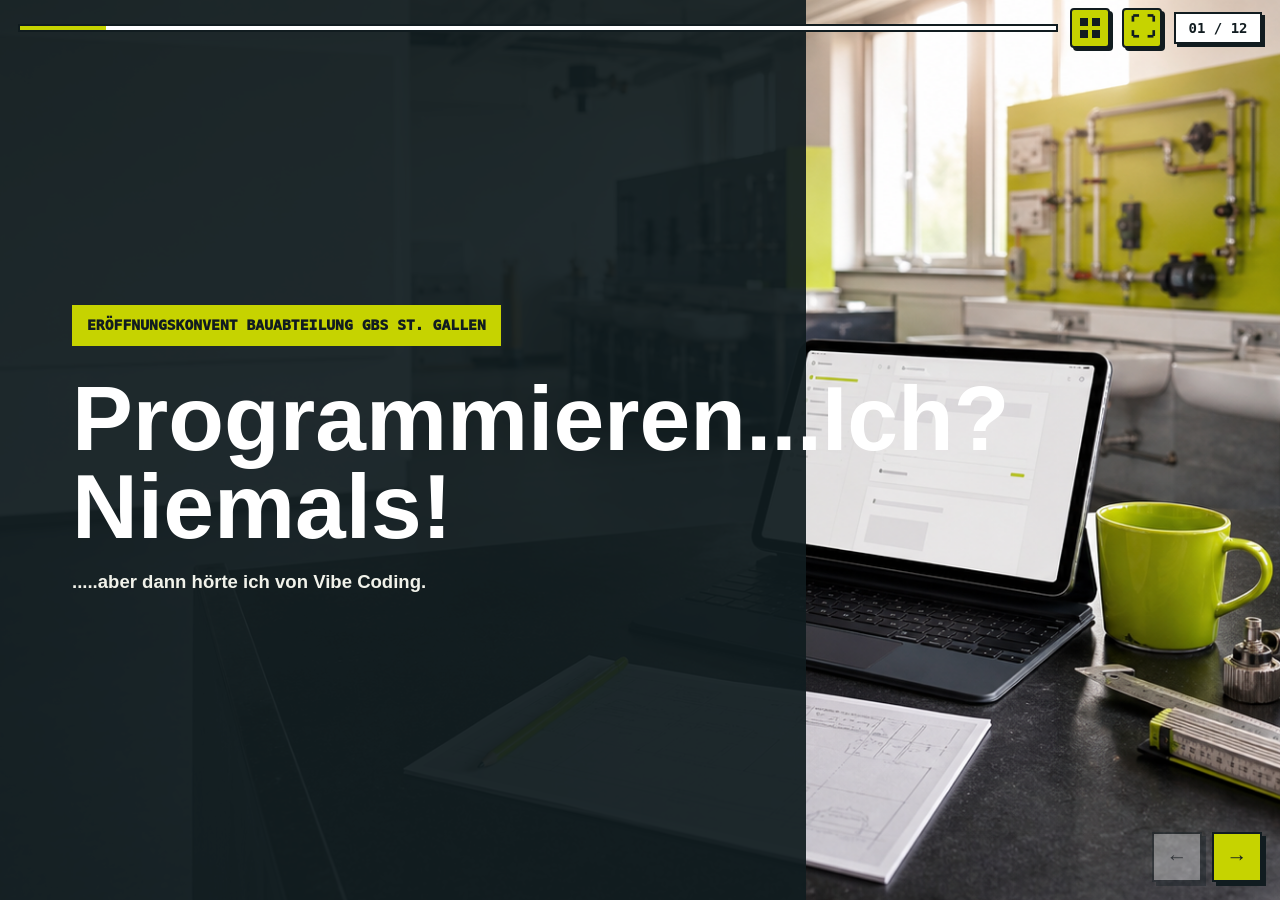
==== index.html @ 38109a40 "Add files via upload" ====
<!doctype html>
<html lang="de-CH">
<head>
  <meta charset="utf-8">
  <meta name="viewport" content="width=device-width, initial-scale=1, viewport-fit=cover">
  <meta name="theme-color" content="#C6D300">
  <meta name="description" content="Vibecoding im Unterricht: eine interaktive Kurzpräsentation für Lehrpersonen der GBS St. Gallen.">
  <title>Vibecoding im Unterricht</title>
  <link rel="manifest" href="manifest.json?v=4.2.1">
  <link rel="icon" href="icons/icon-192.svg" type="image/svg+xml">
  <link rel="apple-touch-icon" href="icons/icon-180.png">
  <link rel="stylesheet" href="style.css?v=4.2.1">
</head>
<body class="deck-page">
  <a class="skip-link" href="#deck">Zum Inhalt springen</a>
  <header class="deck-top" aria-label="Präsentationssteuerung">
    <div class="progress" aria-hidden="true"><span id="progress-bar"></span></div>
    <button class="icon-btn grid-icon" id="overview-open" type="button" aria-label="Folienübersicht öffnen" title="Folienübersicht öffnen"><span></span><span></span><span></span><span></span></button>
    <button class="icon-btn fullscreen-icon" id="fullscreen-toggle" type="button" aria-label="Vollbildmodus einschalten" title="Vollbildmodus einschalten">⛶</button>
    <div class="counter" id="counter">01 / 12</div>
  </header>

  <main id="deck" class="deck" tabindex="-1">
    <section class="slide title-slide" data-title="Unterrichtsproblem">
      <div class="title-photo" role="img" aria-label="Berufsfachschul-Werkstatt mit digitalem Unterrichtswerkzeug"></div>
      <div class="title-veil" aria-hidden="true"></div>
      <div class="title-copy">
        <p class="title-event-bar">Eröffnungskonvent Bauabteilung GBS St. Gallen</p>
        <h1>Programmieren...Ich? Niemals!</h1>
        <p class="title-whisper">.....aber dann hörte ich von Vibe Coding.</p>
      </div>
    </section>

    <section class="slide" data-title="Wunsch und Idee">
      <p class="eyebrow">Der Anfang</p>
      <h2>Ein Wunsch. Eine Idee. Aber kein passendes Tool.</h2>
      <div class="wish-flow" aria-label="Von der Idee über Prompts zur verbesserten Lösung">
        <article><span>1</span><strong>Wunsch / Idee</strong><small>Etwas soll im Unterricht einfacher werden.</small></article>
        <b class="prompt-arrow" aria-hidden="true"><span>Prompt</span><i>→</i></b>
        <article><span>2</span><strong>Erste Lösung</strong><small>Zum Beispiel zuerst lokal auf dem eigenen Computer.</small><em>localhost</em></article>
        <b class="prompt-arrow" aria-hidden="true"><span>Prompt</span><i>→</i></b>
        <article><span>3</span><strong>Verbesserung</strong><small>Ausprobieren, konkret rückmelden, weiterbauen.</small></article>
      </div>
    </section>

    <section class="slide platform-slide" data-title="So entstand die Plattform">
      <p class="eyebrow">Schritt für Schritt</p>
      <h2>So entstand eine Unterrichtsplattform für Sanitärinstallateure.</h2>
      <p class="lead">Klicke auf eine Nummer, um den Entwicklungsschritt gross zu sehen.</p>
      <div class="platform-timeline" aria-label="Entwicklung der Unterrichtsplattform">
        <button class="platform-step" data-platform="1" type="button"><span>1</span><b>Tagesprogramm</b></button>
        <button class="platform-step" data-platform="2" type="button"><span>2</span><b>Editor</b></button>
        <button class="platform-step" data-platform="3" type="button"><span>3</span><b>Hausaufgaben</b></button>
        <button class="platform-step" data-platform="4" type="button"><span>4</span><b>Fotos per QR</b></button>
        <button class="platform-step" data-platform="5" type="button"><span>5</span><b>WebApp</b></button>
        <button class="platform-step" data-platform="6" type="button"><span>6</span><b>Praxisaufträge</b></button>
        <div class="timeline-more"><span aria-hidden="true"></span><b>weitere Ideen …</b></div>
      </div>
    </section>

    <section class="slide story-slide" data-title="Bild der Woche">
      <div class="story-photo" role="img" aria-label="Von der Idee vor dem Einschlafen über ein Baustellenfoto bis zur Besprechung in der Klasse"></div>
      <div class="story-copy">
        <div class="story-title"><p class="eyebrow">Die nächste Idee</p><h2>Vor dem Einschlafen dachte ich: Warum nicht ein «Bild der Woche»?</h2></div>
        <div class="story-action"><p class="lead">Auf der Baustelle fotografieren. Kurz erklären. Im Unterricht gemeinsam besprechen.</p><a class="switch-link" href="https://chatgpt.com/codex" target="_blank" rel="noopener">Codex öffnen <span>↗</span></a></div>
      </div>
      <div class="story-labels" aria-hidden="true"><span>Idee</span><span>Praxisfoto</span><span>Besprechung</span></div>
    </section>

    <section class="slide cycle-slide" data-title="Der Vibecoding-Kreislauf">
      <p class="eyebrow">Per Sprache oder Text</p>
      <h2>Vibecoding ist ein Kreislauf.</h2>
      <div class="presentation-cycle" id="presentation-cycle" style="--deck-cycle-turn: 0deg; --deck-cycle-counter: 0deg" aria-label="Vibecoding-Kreislauf mit vier Schritten">
        <div class="presentation-cycle-track">
          <div class="cycle-ring" aria-hidden="true"></div>
        </div>
        <button class="cycle-node cycle-top is-active" data-cycle="0" type="button"><span class="cycle-node-copy"><small>1</small><b>Beschreiben</b></span></button>
        <button class="cycle-node cycle-right" data-cycle="1" type="button"><span class="cycle-node-copy"><small>2</small><b>Generieren</b></span></button>
        <button class="cycle-node cycle-bottom" data-cycle="2" type="button"><span class="cycle-node-copy"><small>3</small><b>Ausprobieren</b></span></button>
        <button class="cycle-node cycle-left" data-cycle="3" type="button"><span class="cycle-node-copy"><small>4</small><b>Verbessern</b></span></button>
        <div class="cycle-core"><span class="cycle-direction" aria-hidden="true">↻</span><strong>Vibecoding</strong><p id="cycle-text">Erkläre das Problem und den kleinsten nützlichen Ablauf.</p></div>
      </div>
    </section>

    <section class="slide" data-title="Was entsteht">
      <p class="eyebrow">Das Ergebnis</p>
      <h2>Vier Dateien – und plötzlich wird daraus ein Tool.</h2>
      <div class="folder-layout">
        <div class="folder-shell" aria-label="Beispiel eines Projektordners">
          <div class="folder-tab">mein-tool/</div>
          <button class="file-row" data-file="index" type="button"><code>index.html</code><span>Inhalt</span></button>
          <button class="file-row" data-file="css" type="button"><code>style.css</code><span>Aussehen</span></button>
          <button class="file-row" data-file="js" type="button"><code>app.js</code><span>Funktionen</span></button>
          <button class="file-row" data-file="images" type="button"><code>images/</code><span>Bilder</span></button>
        </div>
        <div class="file-live-preview" id="file-live-preview" data-file-mode="index">
          <div class="mini-browser" aria-hidden="true"><span></span><span></span><span></span><div class="mini-page"><i></i><b>Mein Unterrichtstool</b><p></p><button tabindex="-1">Start</button></div></div>
          <div class="file-preview-copy"><span id="file-preview-name">index.html</span><b id="file-preview-title">Hier stehen Inhalt und Aufbau.</b><p id="file-preview-text">Überschriften, Texte, Buttons und Felder bilden den sichtbaren Rohbau.</p></div>
        </div>
      </div>
      <p class="click-hint">Klicke auf einen Dateinamen: Die Vorschau wechselt und die Erklärung öffnet sich.</p>
    </section>

    <section class="slide" data-title="Webseite veröffentlichen">
      <p class="eyebrow">Vom Ordner ins Internet</p>
      <h2>Drei einfache Wege zur eigenen Webseite.</h2>
      <div class="publish-routes">
        <article>
          <p class="route-number">01</p><h3>GitHub Pages</h3><p>Ideal für eine statische Testseite ohne PHP oder Datenbank.</p>
          <ol><li>Dateien in ein Repository laden</li><li>Pages unter «Settings» aktivieren</li><li>Öffentlichen Link testen</li></ol>
          <a href="https://docs.github.com/en/pages/getting-started-with-github-pages/configuring-a-publishing-source-for-your-github-pages-site" target="_blank" rel="noopener">Offizielle Anleitung ↗</a>
        </article>
        <article>
          <p class="route-number">02</p><h3>Eigene Domain</h3><p>Für bestehende Webseiten, PHP, Uploads oder geschützte Bereiche.</p>
          <ol><li>Dateimanager oder FTP öffnen</li><li>Dateien in den Webordner laden</li><li>Seite und Rechte kontrollieren</li></ol>
          <a href="https://www.domains.ch/" target="_blank" rel="noopener">Beispiel domains.ch ↗</a>
        </article>
        <article>
          <p class="route-number">03</p><h3>Netlify Drop</h3><p>Für eine statische Testseite, die ohne Git-Befehle schnell online sein soll.</p>
          <ol><li>Projektordner bereithalten</li><li>Ordner per Drag-and-drop ablegen</li><li>Erhaltenen Link öffnen und testen</li></ol>
          <a href="https://docs.netlify.com/deploy/create-deploys/#drag-and-drop" target="_blank" rel="noopener">Offizielle Anleitung ↗</a>
        </article>
      </div>
    </section>

    <section class="slide" data-title="Ideen für den Unterricht">
      <p class="eyebrow">Kleine Werkzeuge</p>
      <h2>Was könnte deinen Unterricht morgen einfacher machen?</h2>
      <div class="idea-circles">
        <span>Gruppen-<br>generator</span><span>Feedback-<br>formular</span><span>Quiz</span><span>Checkliste</span><span>H5P-<br>Lernpfad</span><span>Praxisfoto-<br>Challenge</span>
      </div>
    </section>

    <section class="slide" data-title="Stärken und Verantwortung">
      <p class="eyebrow">Was ich dabei gelernt habe</p>
      <h2>Aus Ideen werden Werkzeuge, die genau zu meinem Unterricht passen.</h2>
      <div class="balance-grid">
        <article class="positive"><h3>Was plötzlich möglich wird</h3><ul><li>Idee noch am selben Tag testen</li><li>Werkzeug genau an den Unterricht anpassen</li><li>Mit jeder Runde gezielt verbessern</li></ul></article>
        <article class="careful"><h3>Wo ich bewusst langsam mache</h3><ul><li>Keine vertraulichen Daten in öffentliche Tests</li><li>Links, Rollen und Uploads selbst prüfen</li><li>Funktionierenden Stand als Rückweg sichern</li></ul></article>
      </div>
      <blockquote>Ich muss nicht alles programmieren können. Ich muss mein Ziel erklären, prüfen und Verantwortung übernehmen.</blockquote>
    </section>

    <section class="slide check-slide" data-title="Zurück zu Codex">
      <p class="eyebrow">Der Live-Check</p>
      <h2>Was hat Codex aus der Idee gemacht?</h2>
      <p class="lead">Wir öffnen den Demo-Ordner, prüfen die Dateien und laden genau diesen Stand auf die Domain.</p>
      <div class="deploy-keywords" aria-label="Ablauf für den Live-Test"><span>Dateien prüfen</span><span>Domain öffnen</span><span>Dateien hochladen</span><span>Live testen</span><span>Rückweg behalten</span></div>
      <div class="control-note"><b>Der Coding-Agent könnte auch veröffentlichen</b><p>Mit den passenden Zugriffsrechten wären Uploads per Git, SFTP, FTP oder Hosting-Schnittstelle automatisierbar. Für diese Demo lade ich bewusst selbst hoch und sehe dabei jede Datei.</p><button id="demo-folder-open" class="folder-open-button" type="button">Demo-Ordner öffnen</button><p class="folder-open-status" id="demo-folder-status" aria-live="polite">C:\Users\Tobias.Arnold\OneDrive - Kt. SG BLD\Desktop\VibeCoding GBS Bauabteilung</p></div>
    </section>

    <section class="slide possibility-slide possibility-quote-slide" data-title="Der grösste Vorteil">
      <blockquote>«Mit Vibe Coding baue ich Dinge, die ich mir früher nie zugetraut hätte.»</blockquote>
    </section>

    <section class="slide knowledge-slide" data-title="In Ruhe vertiefen">
      <div>
        <p class="eyebrow">Zum Mitnehmen</p>
        <h2>Vibe Coding Infos</h2>
        <p class="lead">Scannen, in Ruhe durchklicken und die erste eigene Idee ausprobieren.</p>
        <p class="thank-you">Vielen Dank. Ich hoffe, ich konnte euch neugierig machen.</p>
        <div class="knowledge-actions"><a class="mega-link" href="wissen.html">Infoseite öffnen <span>→</span></a></div>
      </div>
      <a class="qr-wrap" href="wissen.html" aria-label="Vibecoding-Infoseite öffnen"><div class="qr-code"><img src="images/vibecoding-info-qr.svg?v=4.2.1" alt="QR-Code zur Vibecoding-Infoseite"></div><p id="qr-url" class="qr-url">https://ta-89.github.io/Vibecoding/wissen.html</p></a>
    </section>
  </main>

  <nav class="deck-actions" aria-label="Foliennavigation"><button class="nav-btn" id="prev-btn" type="button" aria-label="Vorherige Folie" title="Vorherige Folie">←</button><button class="nav-btn primary" id="next-btn" type="button" aria-label="Nächste Folie" title="Nächste Folie">→</button></nav>

  <dialog id="overview" class="overview"><form method="dialog"><div class="overview-head"><h2>Folienübersicht</h2><button class="close-btn" value="close">Schliessen</button></div><div class="overview-grid" id="overview-grid"></div></form></dialog>

  <dialog id="platform-dialog" class="platform-dialog">
    <button class="dialog-close" id="platform-dialog-close" type="button" aria-label="Screenshot schliessen">×</button><p class="eyebrow">Entwicklungsschritt</p><h2 id="platform-dialog-title"></h2><p class="dialog-lead" id="platform-dialog-summary"></p><div class="platform-gallery" id="platform-dialog-gallery"></div>
  </dialog>

  <dialog id="file-dialog" class="file-dialog">
    <button class="dialog-close" id="file-dialog-close" type="button" aria-label="Dateierklärung schliessen">×</button><p class="eyebrow">Diese Datei</p><h2 id="file-dialog-title"></h2><p class="file-dialog-lead" id="file-dialog-summary"></p><div class="file-dialog-body"><div><h3>Darin steckt</h3><ul id="file-dialog-list"></ul></div><div><h3>Einfach gesagt</h3><p id="file-dialog-example"></p></div></div>
  </dialog>

  <script src="app.js?v=4.2.1"></script>
</body>
</html>
---- style.css ----
:root {
  --paper: #f7f8f4;
  --ink: #111c20;
  --muted: #5f6b70;
  --lime: #c6d300;
  --lime-soft: #f2f5c8;
  --blue: #167ea4;
  --blue-soft: #dbeef4;
  --coral: #df6248;
  --coral-soft: #f7ddd6;
  --panel: #ffffff;
  --line: #cfd6d3;
  --border: 3px solid var(--ink);
  --shadow: 6px 6px 0 var(--ink);
  --radius: 6px;
  --display: "Arial Black", "Helvetica Neue", Arial, sans-serif;
  --body: "Segoe UI", Arial, sans-serif;
  --mono: "Cascadia Mono", Consolas, monospace;
}

* { box-sizing: border-box; }
html { min-height: 100%; scroll-behavior: smooth; }
body {
  min-height: 100%;
  margin: 0;
  background: var(--paper);
  color: var(--ink);
  font-family: var(--body);
  letter-spacing: 0;
}
body.deck-page { overflow: hidden; }
button, textarea { font: inherit; }
button, a { -webkit-tap-highlight-color: transparent; }
a { color: inherit; text-decoration-thickness: 2px; text-underline-offset: 4px; }
:focus-visible { outline: 4px solid var(--blue); outline-offset: 4px; }

.skip-link {
  position: fixed;
  z-index: 100;
  top: 12px;
  left: 12px;
  transform: translateY(-180%);
  padding: 10px 14px;
  border: var(--border);
  background: var(--lime);
  font-weight: 800;
}
.skip-link:focus { transform: translateY(0); }

/* Präsentationssteuerung */
.deck-top {
  position: fixed;
  z-index: 40;
  top: 0;
  right: 0;
  left: 0;
  display: grid;
  grid-template-columns: 1fr auto auto auto;
  align-items: center;
  gap: 12px;
  height: 50px;
  padding: 8px 18px;
  pointer-events: none;
}
.progress { height: 8px; overflow: hidden; border: 2px solid var(--ink); background: var(--panel); }
.progress span { display: block; width: 0; height: 100%; background: var(--lime); transition: width 180ms ease; }
.counter {
  min-width: 88px;
  padding: 6px 10px;
  border: 2px solid var(--ink);
  background: var(--panel);
  box-shadow: 3px 3px 0 var(--ink);
  font-family: var(--mono);
  font-size: .875rem;
  font-weight: 800;
  text-align: center;
}
.icon-btn {
  pointer-events: auto;
  width: 40px;
  height: 40px;
  border: 2px solid var(--ink);
  border-radius: 4px;
  background: var(--lime);
  box-shadow: 3px 3px 0 var(--ink);
  color: var(--ink);
  cursor: pointer;
}
.grid-icon { display: grid; grid-template-columns: repeat(2, 8px); place-content: center; gap: 4px; }
.grid-icon span { width: 8px; height: 8px; background: var(--ink); }
.fullscreen-icon { display: grid; place-items: center; font-family: Arial, sans-serif; font-size: 1.6rem; font-weight: 900; line-height: 1; }

.deck { position: relative; width: 100vw; height: 100vh; }
.slide {
  position: absolute;
  inset: 0;
  display: none;
  overflow: hidden;
  padding: 68px 72px 78px;
  background: var(--paper);
}
.slide.is-active { display: block; animation: slide-in 180ms ease-out; }
@keyframes slide-in { from { opacity: 0; transform: translateX(12px); } to { opacity: 1; transform: translateX(0); } }

h1, h2, h3 { min-width: 0; margin: 0; font-family: var(--display); font-weight: 900; letter-spacing: 0; }
h1 { max-width: 980px; font-size: 5.7rem; line-height: .97; }
h2 { max-width: 1160px; font-size: 3.4rem; line-height: 1.03; }
h3 { font-size: 1.5rem; line-height: 1.14; }
p, li { font-size: 1.15rem; line-height: 1.42; }
.lead { max-width: 940px; font-size: 1.45rem; line-height: 1.36; font-weight: 700; }
.eyebrow {
  display: inline-block;
  margin: 0 0 16px;
  padding: 7px 10px;
  border: 2px solid var(--ink);
  border-radius: 3px;
  background: var(--lime);
  box-shadow: 3px 3px 0 var(--ink);
  font-family: var(--mono);
  font-size: .88rem;
  font-weight: 900;
  text-transform: uppercase;
}
.click-hint { margin: 16px 0 0; color: var(--muted); font-size: .95rem; font-weight: 700; }

/* Titelfolie */
.title-slide { padding: 0; }
.title-photo { position: absolute; inset: 0; background: var(--ink) url("images/hero-workshop.png") center / cover no-repeat; }
.title-veil { position: absolute; inset: 0 auto 0 0; width: 63%; background: rgba(17, 28, 32, .93); }
.title-copy { position: relative; z-index: 2; display: grid; align-content: center; width: 60%; height: 100%; padding: 78px 40px 78px 72px; color: #fff; }
.title-copy .lead { margin-bottom: 0; color: #f1f2ea; }
.vibecoding-mark { margin: 0 0 16px; color: var(--lime); font-family: var(--mono); font-size: 1.35rem; font-weight: 900; text-transform: uppercase; }
.title-event-bar { width: fit-content; max-width: 100%; margin: 0 0 28px; padding: 10px 15px; background: var(--lime); color: var(--ink); font-family: var(--mono); font-size: .92rem; font-weight: 950; text-transform: uppercase; }
.title-whisper { margin: 18px 0 0; color: #f1f2ea; font-size: clamp(1rem, 1.45vw, 1.35rem); font-weight: 650; }

/* Wunsch */
.wish-flow { display: grid; grid-template-columns: minmax(0, 1fr) 48px minmax(0, 1fr) 48px minmax(0, 1fr); align-items: center; gap: 16px; margin-top: 58px; }
.wish-flow article { min-height: 230px; padding: 28px; border-top: 11px solid var(--lime); background: var(--panel); }
.wish-flow article:nth-of-type(2) { border-top-color: var(--blue); }
.wish-flow article:nth-of-type(3) { border-top-color: var(--coral); }
.wish-flow span { display: block; color: var(--muted); font-family: var(--mono); font-size: 1.1rem; font-weight: 900; }
.wish-flow strong { display: block; margin-top: 28px; font-family: var(--display); font-size: 2rem; }
.wish-flow small { display: block; margin-top: 12px; color: var(--muted); font-size: 1.05rem; line-height: 1.4; }
.wish-flow article em { display: inline-block; margin-top: 18px; padding: 4px 8px; border: 2px solid var(--ink); background: #fff; font-family: var(--mono); font-style: normal; font-weight: 900; }
.wish-flow > b { display: grid; justify-items: center; gap: 5px; font-size: 2.2rem; text-align: center; }
.wish-flow > b span { color: var(--blue); font-family: var(--mono); font-size: .72rem; text-transform: uppercase; }
.wish-flow > b i { font-style: normal; }

/* Entwicklung der Plattform */
.platform-slide .lead { margin-bottom: 0; }
.platform-timeline { position: relative; display: grid; grid-template-columns: repeat(6, minmax(110px, 1fr)) minmax(120px, .8fr); align-items: start; gap: 0; margin-top: 70px; }
.platform-timeline::before { position: absolute; top: 38px; right: 8%; left: 4%; height: 4px; background: var(--ink); content: ""; }
.platform-step { position: relative; z-index: 1; min-width: 0; border: 0; background: transparent; color: var(--ink); cursor: pointer; text-align: center; }
.platform-step span { display: grid; place-items: center; width: 78px; height: 78px; margin: 0 auto 18px; border: 4px solid var(--ink); border-radius: 50%; background: var(--panel); box-shadow: 5px 5px 0 var(--ink); font-family: var(--mono); font-size: 1.55rem; font-weight: 900; transition: transform 140ms ease, background 140ms ease; }
.platform-step:hover span, .platform-step:focus-visible span { transform: translateY(-5px); background: var(--lime); }
.platform-step b { display: block; font-size: 1.02rem; line-height: 1.2; }
.timeline-more { position: relative; z-index: 1; text-align: center; }
.timeline-more span { display: block; width: 100%; height: 4px; margin-top: 37px; border-top: 4px dotted var(--ink); }
.timeline-more b { display: block; margin-top: 35px; color: var(--muted); font-size: 1rem; }
.platform-preview { position: absolute; z-index: 8; inset: 150px 42px 38px; display: grid; grid-template-rows: auto minmax(0, 1fr); gap: 12px; padding: 18px; border: 4px solid var(--ink); background: rgba(247, 248, 244, .97); box-shadow: 9px 9px 0 var(--lime); pointer-events: none; }
.platform-preview[hidden] { display: none; }
.platform-preview-copy { display: grid; grid-template-columns: 56px minmax(0, 1fr); align-items: center; gap: 14px; }
.platform-preview-copy > span { display: grid; place-items: center; width: 50px; height: 50px; border-radius: 50%; background: var(--ink); color: var(--lime); font-family: var(--mono); font-weight: 900; }
.platform-preview-copy b { display: block; font-family: var(--display); font-size: 1.25rem; }
.platform-preview-copy p { margin: 3px 0 0; color: var(--muted); font-size: .92rem; }
.platform-preview-gallery { display: grid; grid-template-columns: minmax(0, 1fr); align-items: center; justify-items: center; gap: 18px; min-height: 0; }
.platform-preview-gallery.has-two { grid-template-columns: 1fr 1fr; }
.device-frame { display: grid; justify-items: center; min-width: 0; max-width: 100%; height: 100%; margin: 0; }
.device-frame > div { position: relative; display: grid; place-items: center; min-width: 0; max-width: 100%; min-height: 0; overflow: hidden; background: #10181c; }
.device-frame.desktop > div { width: min(100%, 940px); height: calc(100% - 34px); padding: 20px 10px 12px; border: 5px solid #10181c; border-radius: 10px 10px 4px 4px; }
.device-frame.desktop > div::before { position: absolute; top: 7px; left: 50%; width: 7px; height: 7px; border-radius: 50%; background: #9ba5a2; content: ""; transform: translateX(-50%); }
.device-frame.desktop > div::after { position: absolute; right: 25%; bottom: -13px; left: 25%; height: 13px; background: #10181c; content: ""; }
.device-frame.mobile > div { width: min(100%, 245px); height: calc(100% - 34px); padding: 18px 6px; border: 5px solid #10181c; border-radius: 26px; }
.device-frame.mobile > div::before { position: absolute; z-index: 2; top: 6px; left: 50%; width: 46px; height: 5px; border-radius: 8px; background: #75817e; content: ""; transform: translateX(-50%); }
.device-frame img { display: block; width: 100%; height: 100%; background: #fff; object-fit: contain; }
.device-frame figcaption { align-self: end; padding-top: 7px; color: var(--muted); font-size: .74rem; font-weight: 800; text-align: center; }

/* Bild der Woche */
.story-slide { padding: 0; background: var(--ink); color: #fff; }
.story-photo { position: absolute; inset: 0; background: url("images/bild-der-woche-story-tobias.png") center / cover no-repeat; }
.story-copy { position: absolute; z-index: 2; top: 58px; right: 0; left: 0; display: grid; grid-template-columns: minmax(0, 1.2fr) minmax(300px, .8fr); align-items: center; gap: 36px; width: auto; min-height: 0; padding: 20px 72px 22px; background: rgba(17, 28, 32, .89); }
.story-title, .story-action { min-width: 0; }
.story-copy .eyebrow { margin-bottom: 9px; }
.story-copy h2 { font-size: 2.7rem; }
.story-copy .lead { margin: 0; color: #eef0ea; font-size: 1.18rem; }
.switch-link { display: inline-flex; align-items: center; gap: 26px; min-height: 52px; margin-top: 18px; padding: 14px 18px; border: 3px solid #fff; background: var(--lime); color: var(--ink); font-weight: 900; text-decoration: none; }
.story-labels { position: absolute; z-index: 3; right: 0; bottom: 84px; left: 0; display: grid; grid-template-columns: repeat(3, 1fr); gap: 8px; padding: 0 24px; }
.story-labels span { padding: 8px 10px; background: rgba(17, 28, 32, .9); color: #fff; font-size: .95rem; font-weight: 900; text-align: center; }

/* Kreislauf */
.cycle-slide h2 { position: relative; z-index: 2; }
.presentation-cycle { position: relative; width: 580px; height: 580px; margin: 12px auto 0; }
.presentation-cycle-track { position: absolute; inset: 0; transform: rotate(var(--deck-cycle-turn)); transition: transform 650ms cubic-bezier(.2, .85, .25, 1); }
.presentation-cycle .cycle-ring { position: absolute; inset: 82px; border: 5px dashed var(--ink); border-radius: 50%; }
.cycle-node { position: absolute; z-index: 3; display: grid; place-content: center; width: 138px; height: 138px; border: 4px solid var(--ink); border-radius: 50%; background: var(--panel); box-shadow: 5px 5px 0 var(--ink); color: var(--ink); cursor: pointer; text-align: center; transition: transform 140ms ease, background 140ms ease; }
.cycle-node:hover, .cycle-node:focus-visible { transform: scale(1.05); }
.cycle-node.is-active { background: var(--lime); }
.cycle-node.is-active::after { position: absolute; top: -10px; left: 50%; width: 16px; height: 16px; border: 3px solid var(--ink); border-radius: 50%; background: var(--coral); content: ""; transform-origin: 0 79px; animation: cycle-marker 650ms ease both; }
@keyframes cycle-marker { from { transform: rotate(-120deg); } to { transform: rotate(0); } }
.cycle-node-copy { display: grid; place-items: center; }
.cycle-node small { font-family: var(--mono); font-size: .78rem; font-weight: 900; }
.cycle-node b { display: block; margin-top: 4px; font-size: 1rem; }
.cycle-top { top: 6px; left: 221px; }
.cycle-right { top: 221px; right: 6px; }
.cycle-bottom { bottom: 6px; left: 221px; }
.cycle-left { top: 221px; left: 6px; }
.cycle-core { position: absolute; z-index: 2; top: 174px; left: 174px; display: grid; place-content: center; width: 232px; height: 232px; padding: 28px; border-radius: 50%; background: var(--ink); color: #fff; text-align: center; }
.cycle-core strong { color: var(--lime); font-family: var(--display); font-size: 1.45rem; }
.cycle-core p { margin: 12px 0 0; font-size: 1rem; }
.cycle-direction { display: block; margin-bottom: 7px; color: var(--lime); font-size: 1.65rem; font-weight: 900; }

/* Projektordner */
.folder-layout { display: grid; grid-template-columns: minmax(300px, .8fr) minmax(460px, 1.2fr); gap: 70px; align-items: center; max-width: 1120px; margin-top: 44px; }
.folder-shell { position: relative; padding: 52px 24px 20px; border: var(--border); background: var(--lime-soft); box-shadow: var(--shadow); }
.folder-tab { position: absolute; top: -22px; left: -3px; padding: 11px 24px; border: var(--border); background: var(--lime); font-family: var(--mono); font-weight: 900; }
.file-row { display: grid; grid-template-columns: 1fr auto; align-items: center; width: 100%; min-height: 56px; padding: 10px 12px; border: 0; border-bottom: 2px solid var(--line); background: transparent; color: var(--ink); cursor: pointer; text-align: left; }
.file-row:last-child { border-bottom: 0; }
.file-row:hover { background: var(--panel); }
.file-row code { font-family: var(--mono); font-size: 1.05rem; font-weight: 900; }
.file-row span { color: var(--muted); font-weight: 700; }
.file-live-preview { display: grid; grid-template-columns: minmax(280px, .9fr) minmax(260px, 1.1fr); align-items: center; gap: 24px; padding: 22px; border: 3px solid var(--ink); border-left: 12px solid var(--lime); background: #fff; }
.mini-browser { display: grid; grid-template-columns: repeat(3, 8px); gap: 5px; align-content: start; min-height: 245px; padding: 10px; border: 4px solid var(--ink); border-radius: 8px 8px 2px 2px; background: #dce2df; }
.mini-browser > span { width: 8px; height: 8px; border-radius: 50%; background: var(--muted); }
.mini-page { grid-column: 1 / -1; display: grid; align-content: center; justify-items: start; gap: 12px; min-height: 205px; margin-top: 3px; padding: 22px; overflow: hidden; background: #fff; }
.mini-page i { width: 52px; height: 8px; background: var(--lime); }
.mini-page b { font-size: 1.15rem; }
.mini-page p { width: 86%; height: 34px; margin: 0; border-top: 5px solid #dce2df; border-bottom: 5px solid #dce2df; }
.mini-page button { min-height: 34px; padding: 5px 12px; border: 2px solid var(--ink); background: var(--lime); font-weight: 900; }
.file-live-preview[data-file-mode="css"] .mini-page { background: #edf5f7; box-shadow: inset 12px 0 0 var(--blue); }
.file-live-preview[data-file-mode="css"] .mini-page b { color: var(--blue); }
.file-live-preview[data-file-mode="js"] .mini-page button { animation: mini-button 750ms ease infinite alternate; }
.file-live-preview[data-file-mode="images"] .mini-page p { width: 100%; height: 92px; border: 0; background: #e8ece9 url("images/hero-workshop.png") center / contain no-repeat; }
@keyframes mini-button { to { transform: translateX(20px); background: var(--coral); } }
.file-preview-copy span { display: inline-block; padding: 5px 8px; background: var(--ink); color: var(--lime); font-family: var(--mono); font-weight: 900; }
.file-preview-copy b { display: block; margin-top: 17px; font-family: var(--display); font-size: 1.35rem; line-height: 1.2; }
.file-preview-copy p { margin: 11px 0 0; color: var(--muted); line-height: 1.45; }

/* Veröffentlichung */
.publish-routes { display: grid; grid-template-columns: repeat(3, 1fr); gap: 30px; max-width: 1180px; margin-top: 38px; }
.publish-routes article { padding-top: 22px; border-top: 10px solid var(--lime); }
.publish-routes article:nth-child(2) { border-top-color: var(--blue); }
.publish-routes article:nth-child(3) { border-top-color: var(--coral); }
.route-number { margin: 0 0 12px; color: var(--muted); font-family: var(--mono); font-weight: 900; }
.publish-routes h3 { font-size: 2rem; }
.publish-routes ol { padding-left: 24px; }
.publish-routes li { margin: 8px 0; }
.publish-routes a { display: inline-flex; align-items: center; min-height: 44px; margin-top: 6px; font-weight: 900; }

/* Unterrichtsideen */
.idea-circles { display: grid; grid-template-columns: repeat(6, 150px); justify-content: center; gap: 22px; margin-top: 82px; }
.idea-circles span { display: grid; place-items: center; width: 150px; height: 150px; padding: 18px; border: 4px solid var(--ink); border-radius: 50%; background: var(--panel); box-shadow: 6px 6px 0 var(--ink); font-family: var(--display); font-size: 1.05rem; line-height: 1.18; text-align: center; }
.idea-circles span:nth-child(2), .idea-circles span:nth-child(5) { background: var(--lime); }
.idea-circles span:nth-child(3), .idea-circles span:nth-child(6) { background: var(--blue-soft); }

/* Werkzeuge und Prompt */
.quick-tools { display: grid; grid-template-columns: repeat(3, 1fr); gap: 18px; max-width: 1040px; margin-top: 44px; }
.quick-tools a { min-height: 104px; padding: 18px 20px; border-left: 9px solid var(--lime); background: var(--panel); text-decoration: none; }
.quick-tools a:hover { outline: 3px solid var(--ink); }
.quick-tools b { display: block; font-family: var(--display); font-size: 1.35rem; }
.quick-tools span { display: block; margin-top: 7px; color: var(--muted); }
.prompt-strip { position: relative; max-width: 1040px; margin-top: 30px; border: var(--border); background: var(--ink); color: #fff; }
.prompt-strip pre { min-height: 140px; margin: 0; padding: 24px 210px 24px 24px; white-space: pre-wrap; font-family: var(--mono); font-size: 1rem; line-height: 1.55; }
.copy-btn { position: absolute; top: 22px; right: 22px; min-height: 46px; padding: 10px 14px; border: 2px solid #fff; background: var(--lime); color: var(--ink); font-weight: 900; cursor: pointer; }

/* Einordnung */
.balance-grid { display: grid; grid-template-columns: 1fr 1fr; gap: 28px; max-width: 1100px; margin-top: 42px; }
.balance-grid article { min-height: 168px; padding: 26px; border: var(--border); }
.balance-grid .positive { background: var(--lime-soft); }
.balance-grid .careful { background: var(--coral-soft); }
.balance-grid p { margin-bottom: 0; }
.balance-grid ul { margin: 14px 0 0; padding-left: 22px; }
.balance-grid li { margin: 10px 0; }
blockquote { max-width: 1080px; margin: 34px 0 0; padding: 20px 24px; border-left: 10px solid var(--lime); background: var(--panel); font-size: 1.35rem; font-weight: 800; line-height: 1.42; }

/* Rückkehr zu Codex */
.check-slide { background: var(--ink); color: #fff; }
.check-slide .lead { color: #e6e9e6; }
.deploy-keywords { display: flex; flex-wrap: wrap; gap: 10px; margin-top: 28px; }
.deploy-keywords span { padding: 9px 12px; border: 2px solid #fff; background: transparent; color: #fff; font-family: var(--mono); font-size: .9rem; font-weight: 900; }
.control-note { max-width: 860px; margin-top: 46px; padding: 28px; border-left: 12px solid var(--lime); background: #1b2a2f; }
.control-note b { color: var(--lime); font-family: var(--display); font-size: 1.45rem; }
.control-note p { margin-bottom: 0; }
.folder-open-button { min-height: 46px; margin-top: 18px; padding: 10px 14px; border: 2px solid #fff; background: var(--lime); color: var(--ink); cursor: pointer; font-weight: 900; }
.folder-open-status { color: #cbd4d0; font-family: var(--mono); font-size: .77rem; overflow-wrap: anywhere; }

/* Grösster Vorteil */
.possibility-slide { background: var(--ink); color: #fff; }
.possibility-slide h2 { max-width: 1120px; }
.possibility-lead { max-width: 900px; margin: 20px 0 0; color: #e6e9e6; font-size: 1.35rem; font-weight: 700; }
.possibility-scale { display: grid; grid-template-columns: repeat(3, 1fr); gap: 18px; margin-top: 42px; }
.possibility-scale article { min-height: 180px; padding: 24px; border-top: 11px solid var(--lime); background: #fff; color: var(--ink); }
.possibility-scale article:nth-child(2) { border-top-color: #69b7d2; }
.possibility-scale article:nth-child(3) { border-top-color: var(--coral); }
.possibility-scale span { display: block; margin-bottom: 24px; color: var(--muted); font-family: var(--mono); font-weight: 900; text-transform: uppercase; }
.possibility-scale h3 { font-size: 1.55rem; }
.possibility-note { margin-top: 28px; color: var(--lime); font-size: 1.15rem; font-weight: 900; }
.possibility-quote-slide { display: none; place-items: center; text-align: center; }
.possibility-quote-slide.is-active { display: grid; }
.possibility-quote-slide blockquote { max-width: 980px; margin: 0; border: 0; color: #fff; font-family: var(--display); font-size: clamp(2.1rem, 4vw, 4.7rem); font-style: normal; font-weight: 850; line-height: 1.08; }
.possibility-quote-slide blockquote::before { display: block; width: 84px; height: 9px; margin: 0 auto 32px; background: var(--lime); content: ""; }

/* QR-Abschluss */
.knowledge-slide { grid-template-columns: minmax(0, 1fr) 360px; align-items: center; gap: 70px; }
.knowledge-slide.is-active { display: grid; }
.knowledge-actions { display: flex; flex-wrap: wrap; align-items: center; gap: 24px; margin-top: 34px; }
.knowledge-actions > a { display: inline-flex; align-items: center; min-height: 46px; }
.mega-link { gap: 34px; padding: 16px 20px; border: var(--border); background: var(--lime); box-shadow: 5px 5px 0 var(--ink); font-weight: 900; text-decoration: none; }
.qr-wrap { display: grid; justify-items: center; }
.qr-wrap { color: var(--ink); text-decoration: none; }
.qr-code { min-width: 340px; min-height: 340px; padding: 12px; border: var(--border); background: #fff; box-shadow: var(--shadow); }
.qr-code canvas, .qr-code img, .qr-code svg { display: block; width: 100%; max-width: 100%; height: auto; }
.qr-url { max-width: 360px; margin: 20px 0 0; overflow-wrap: anywhere; font-family: var(--mono); font-size: .78rem; text-align: center; }
.thank-you { max-width: 700px; margin-top: 34px; padding-top: 20px; border-top: 7px solid var(--lime); font-size: 1.45rem; font-weight: 900; }

/* Navigation */
.deck-actions { position: fixed; z-index: 45; right: 18px; bottom: 18px; display: flex; gap: 10px; }
.nav-btn { display: grid; place-items: center; width: 50px; height: 50px; border: 2px solid var(--ink); background: var(--panel); box-shadow: 4px 4px 0 var(--ink); color: var(--ink); font-size: 1.3rem; font-weight: 900; cursor: pointer; }
.nav-btn.primary { background: var(--lime); }
.nav-btn:disabled { opacity: .35; cursor: default; }

/* Dialoge */
dialog { color: var(--ink); }
dialog::backdrop { background: rgba(17, 28, 32, .84); backdrop-filter: blur(5px); }
.overview { width: min(1040px, 92vw); max-height: 88vh; padding: 0; border: var(--border); background: var(--paper); box-shadow: var(--shadow); }
.overview form { padding: 28px; }
.overview-head { display: flex; align-items: center; justify-content: space-between; gap: 20px; }
.overview-head h2 { font-size: 2rem; }
.close-btn { min-height: 44px; padding: 8px 12px; border: 2px solid var(--ink); background: var(--panel); font-weight: 800; cursor: pointer; }
.overview-grid { display: grid; grid-template-columns: repeat(3, 1fr); gap: 12px; margin-top: 24px; }
.overview-card { min-height: 88px; padding: 14px; border: 2px solid var(--line); background: var(--panel); font-weight: 800; cursor: pointer; text-align: left; }
.overview-card small { display: block; margin-bottom: 10px; color: var(--muted); font-family: var(--mono); }
.overview-card.is-active { border-color: var(--ink); background: var(--lime); }
.dialog-close { position: absolute; z-index: 2; top: 20px; right: 20px; display: grid; place-items: center; width: 46px; height: 46px; border: 2px solid var(--ink); border-radius: 50%; background: var(--lime); font-size: 1.6rem; font-weight: 900; cursor: pointer; }
.platform-dialog, .file-dialog { width: min(1240px, 95vw); max-height: 92vh; padding: 32px 34px; overflow: auto; border: var(--border); background: var(--paper); box-shadow: var(--shadow); }
.platform-dialog h2, .file-dialog h2 { font-size: 2.55rem; }
.dialog-lead, .file-dialog-lead { max-width: 900px; font-size: 1.25rem; font-weight: 700; }
.platform-gallery { display: grid; grid-template-columns: minmax(0, 1fr); gap: 18px; margin-top: 24px; }
.platform-gallery.has-two { grid-template-columns: 1fr 1fr; }
.platform-gallery figure { min-width: 0; margin: 0; }
.platform-gallery img { display: block; width: 100%; height: min(58vh, 660px); border: 2px solid var(--line); background: #fff; object-fit: contain; }
.platform-gallery.has-two img { height: min(52vh, 590px); }
.platform-gallery figcaption { padding: 10px 4px 0; color: var(--muted); font-weight: 700; }
.file-dialog-body { display: grid; grid-template-columns: 1fr 1fr; gap: 28px; margin-top: 26px; }
.file-dialog-body > div { padding: 24px; border-top: 9px solid var(--lime); background: var(--panel); }
.file-dialog-body > div:last-child { border-top-color: var(--blue); }
.file-dialog-body li { margin: 8px 0; }

/* Wissensseite */
.knowledge-page { overflow-x: hidden; }
.knowledge-header { position: sticky; z-index: 20; top: 0; display: flex; align-items: center; justify-content: space-between; gap: 24px; padding: 12px max(24px, calc((100vw - 1160px) / 2)); border-bottom: 3px solid var(--ink); background: var(--panel); }
.knowledge-brand { display: inline-flex; align-items: center; min-height: 44px; font-family: var(--display); font-size: 1.15rem; text-decoration: none; }
.knowledge-tabs { display: flex; flex-wrap: wrap; gap: 6px; }
.knowledge-tabs a { display: inline-flex; align-items: center; min-height: 44px; padding: 7px 10px; border: 2px solid transparent; font-size: .88rem; font-weight: 800; text-decoration: none; }
.knowledge-tabs a:hover, .knowledge-tabs a:focus-visible { border-color: var(--ink); background: var(--lime); }
.knowledge-main section { scroll-margin-top: 84px; }
.knowledge-hero { min-height: 65vh; display: grid; grid-template-columns: minmax(0, 1.15fr) minmax(300px, .85fr); align-items: center; gap: 64px; padding: 76px max(28px, calc((100vw - 1160px) / 2)); background: var(--ink); color: #fff; }
.knowledge-hero > * { min-width: 0; }
.knowledge-hero h1 { font-size: 4.7rem; }
.knowledge-hero p { max-width: 760px; color: #e6e9e6; font-size: 1.25rem; }
.definition-box { padding: 26px; border: 3px solid #fff; border-left: 14px solid var(--lime); background: #17252a; }
.definition-box b { display: block; margin-bottom: 10px; color: var(--lime); font-family: var(--display); font-size: 1.4rem; }
.knowledge-section { padding: 72px max(28px, calc((100vw - 1160px) / 2)); }
.knowledge-section.alt { background: #eef1ed; }
.knowledge-section h2 { font-size: 2.75rem; }
.section-lead { max-width: 820px; color: var(--muted); font-size: 1.25rem; }
.knowledge-cycle { display: grid; grid-template-columns: repeat(4, 1fr); gap: 22px; margin-top: 34px; }
.knowledge-cycle article { padding-top: 18px; border-top: 9px solid var(--lime); }
.knowledge-cycle article:nth-child(2) { border-top-color: var(--blue); }
.knowledge-cycle article:nth-child(3) { border-top-color: var(--coral); }
.knowledge-cycle article:nth-child(4) { border-top-color: var(--ink); }
.knowledge-cycle span { font-family: var(--mono); font-weight: 900; }
.knowledge-cycle h3 { margin-top: 14px; }
.start-check { display: grid; grid-template-columns: 1fr 1fr; gap: 32px; margin-top: 34px; }
.start-check > div { padding: 24px; border-top: 8px solid var(--lime); background: var(--panel); }
.start-check > div:last-child { border-top-color: var(--coral); }
.start-check li { margin: 8px 0; }
.knowledge-ideas { display: grid; grid-template-columns: repeat(3, 1fr); gap: 16px; margin-top: 32px; }
.knowledge-ideas article { min-height: 140px; padding: 20px; border-left: 8px solid var(--lime); background: var(--panel); }
.knowledge-ideas p { margin-bottom: 0; color: var(--muted); }
.prompt-formula { display: grid; grid-template-columns: repeat(4, 1fr); gap: 14px; margin-top: 30px; }
.prompt-formula article { padding: 18px; border-top: 7px solid var(--ink); background: var(--panel); }
.prompt-formula span { font-family: var(--mono); font-weight: 900; }
.knowledge-prompt { position: relative; margin-top: 28px; border: var(--border); background: var(--ink); color: #fff; }
.knowledge-prompt pre { min-height: 180px; margin: 0; padding: 26px 210px 26px 26px; white-space: pre-wrap; font-family: var(--mono); font-size: .95rem; line-height: 1.6; }
.github-steps { display: grid; grid-template-columns: repeat(5, 1fr); gap: 12px; margin-top: 32px; }
.github-steps article { min-height: 160px; padding: 18px; border-top: 8px solid var(--lime); background: var(--panel); }
.github-steps span { font-family: var(--mono); font-weight: 900; }
.github-note { max-width: 940px; margin-top: 26px; padding: 18px 22px; border-left: 9px solid var(--coral); background: var(--coral-soft); font-weight: 700; }
.knowledge-tools { display: grid; grid-template-columns: repeat(3, 1fr); gap: 16px; margin-top: 30px; }
.knowledge-tools a { min-height: 108px; padding: 18px; border-bottom: 7px solid var(--lime); background: var(--panel); text-decoration: none; }
.knowledge-tools a:hover { outline: 3px solid var(--ink); }
.knowledge-tools b { display: block; font-family: var(--display); font-size: 1.15rem; }
.knowledge-tools span { display: block; margin-top: 7px; color: var(--muted); }
.safety-list { display: grid; grid-template-columns: repeat(2, 1fr); gap: 0 30px; max-width: 1000px; margin-top: 28px; padding: 0; list-style: none; counter-reset: safety; }
.safety-list li { counter-increment: safety; padding: 17px 0; border-bottom: 2px solid var(--line); }
.safety-list li::before { margin-right: 12px; color: var(--blue); content: counter(safety, decimal-leading-zero); font-family: var(--mono); font-weight: 900; }
.start-panel { display: flex; flex-wrap: wrap; align-items: center; justify-content: space-between; gap: 28px; padding: 36px; border: var(--border); background: var(--lime); }
.start-panel h2 { max-width: 760px; }
.start-panel a { display: inline-flex; align-items: center; min-height: 46px; padding: 12px 16px; border: var(--border); background: var(--ink); color: #fff; font-weight: 900; text-decoration: none; }
.knowledge-footer { padding: 34px max(28px, calc((100vw - 1160px) / 2)); background: var(--ink); color: #fff; }
.knowledge-footer a { display: inline-flex; align-items: center; min-height: 44px; color: var(--lime); }

@media (max-height: 780px) and (min-width: 901px) {
  .slide { padding-top: 58px; padding-bottom: 64px; }
  h1 { font-size: 5.15rem; }
  h2 { font-size: 3rem; }
  .lead { font-size: 1.25rem; }
  .wish-flow { margin-top: 38px; }
  .wish-flow article { min-height: 190px; }
  .platform-timeline { margin-top: 46px; }
  .story-copy { top: 52px; padding: 14px 72px 16px; }
  .story-copy h2 { font-size: 2.25rem; }
  .story-copy .lead { font-size: 1rem; }
  .switch-link { min-height: 46px; margin-top: 10px; padding-block: 10px; }
  .presentation-cycle { width: 520px; height: 520px; margin-top: 0; }
  .cycle-ring { inset: 72px; }
  .cycle-node { width: 124px; height: 124px; }
  .cycle-top { top: 4px; left: 198px; }
  .cycle-right { top: 198px; right: 4px; }
  .cycle-bottom { bottom: 4px; left: 198px; }
  .cycle-left { top: 198px; left: 4px; }
  .cycle-core { top: 158px; left: 158px; width: 204px; height: 204px; padding: 22px; }
  .folder-layout { margin-top: 30px; }
  .idea-circles { margin-top: 48px; }
  .publish-routes { margin-top: 30px; }
}

@media (max-width: 900px) {
  body.deck-page { overflow: hidden; }
  .deck-top { gap: 8px; padding-inline: 10px; }
  .progress { min-width: 30px; }
  .counter { min-width: 74px; }
  .slide { overflow-y: auto; padding: 62px 20px 92px; }
  .title-slide, .story-slide { padding: 0; }
  h1 { overflow-wrap: anywhere; font-size: 3rem; }
  h2 { overflow-wrap: anywhere; font-size: 2.15rem; }
  h3 { font-size: 1.25rem; }
  p, li { font-size: 1rem; }
  .lead { font-size: 1.17rem; }
  .title-veil { width: 100%; background: rgba(17, 28, 32, .84); }
  .title-copy { width: 100%; min-width: 0; padding: 76px 22px 96px; }
  .wish-flow { grid-template-columns: 1fr; margin-top: 28px; }
  .wish-flow > b i { transform: rotate(90deg); }
  .wish-flow article { min-height: 0; }
  .platform-timeline { grid-template-columns: repeat(2, 1fr); gap: 28px 10px; margin-top: 36px; }
  .platform-timeline::before { display: none; }
  .platform-step span { width: 64px; height: 64px; }
  .platform-preview { display: none !important; }
  .timeline-more { grid-column: 1 / -1; }
  .timeline-more span { margin-top: 0; }
  .timeline-more b { margin-top: 12px; }
  .story-photo { position: relative; display: block; width: 100%; aspect-ratio: 16 / 9; margin-top: 50px; background-size: cover; }
  .story-copy { position: relative; top: auto; display: block; width: 100%; min-height: 0; padding: 24px 22px 112px; background: var(--ink); }
  .story-copy h2 { font-size: 2.15rem; }
  .story-copy .lead { margin-top: 18px; font-size: 1.05rem; }
  .story-labels { top: calc(50px + (100vw * .5625) - 42px); bottom: auto; left: 0; padding: 0 8px; }
  .story-labels span { padding: 6px 4px; font-size: .75rem; }
  .presentation-cycle { width: 350px; height: 350px; margin: 18px auto 0; }
  .cycle-ring { inset: 54px; border-width: 4px; }
  .cycle-node { width: 92px; height: 92px; border-width: 3px; box-shadow: 3px 3px 0 var(--ink); }
  .cycle-node b { font-size: .75rem; }
  .cycle-top { top: 0; left: 129px; }
  .cycle-right { top: 129px; right: 0; }
  .cycle-bottom { bottom: 0; left: 129px; }
  .cycle-left { top: 129px; left: 0; }
  .cycle-core { top: 106px; left: 106px; width: 138px; height: 138px; padding: 15px; }
  .cycle-core strong { font-size: .95rem; }
  .cycle-core p { font-size: .72rem; }
  .folder-layout, .publish-routes, .quick-tools, .balance-grid, .possibility-scale, .knowledge-slide, .file-dialog-body, .knowledge-hero, .knowledge-cycle, .start-check, .knowledge-ideas, .prompt-formula, .knowledge-tools, .safety-list { grid-template-columns: 1fr; }
  .folder-layout { gap: 34px; margin-top: 40px; }
  .file-live-preview { grid-template-columns: 1fr; }
  .publish-routes { gap: 30px; }
  .idea-circles { grid-template-columns: repeat(2, 132px); gap: 18px; margin-top: 34px; }
  .idea-circles span { width: 132px; height: 132px; font-size: .92rem; }
  .quick-tools { margin-top: 28px; }
  .prompt-strip pre, .knowledge-prompt pre { min-height: 0; padding: 82px 18px 22px; font-size: .84rem; }
  .copy-btn { top: 16px; right: 16px; }
  blockquote { font-size: 1.15rem; }
  .possibility-scale { margin-top: 30px; }
  .possibility-scale article { min-height: 0; }
  .knowledge-slide { align-content: start; gap: 34px; }
  .qr-code { min-width: 280px; min-height: 280px; }
  .overview-grid { grid-template-columns: 1fr 1fr; }
  .platform-dialog, .file-dialog { padding: 28px 18px; }
  .platform-dialog h2, .file-dialog h2 { font-size: 2rem; }
  .platform-gallery.has-two { grid-template-columns: 1fr; }
  .platform-gallery img, .platform-gallery.has-two img { height: auto; max-height: 58vh; }
  .knowledge-header { position: static; align-items: flex-start; flex-direction: column; }
  .knowledge-tabs { width: 100%; flex-wrap: nowrap; overflow-x: auto; padding-bottom: 4px; }
  .knowledge-tabs a { white-space: nowrap; }
  .knowledge-hero { min-height: auto; padding-top: 54px; padding-bottom: 54px; }
  .knowledge-hero h1 { overflow-wrap: anywhere; font-size: 3rem; }
  .knowledge-section { padding-top: 52px; padding-bottom: 52px; }
  .knowledge-section h2 { font-size: 2.1rem; }
  .github-steps { grid-template-columns: 1fr; }
  .github-steps article { min-height: 0; }
}

@media (max-width: 520px) {
  .icon-btn { width: 38px; height: 38px; }
  .deck-actions { right: 12px; bottom: 12px; }
  .nav-btn { width: 46px; height: 46px; }
  .overview-grid { grid-template-columns: 1fr; }
  .knowledge-actions { align-items: flex-start; flex-direction: column; }
  .start-panel { padding: 26px 18px; }
}

/* Wissensseite 3.1 */
.knowledge-progress { position: fixed; z-index: 70; top: 0; right: 0; left: 0; height: 5px; background: transparent; pointer-events: none; }
.knowledge-progress span { display: block; width: 0; height: 100%; background: var(--lime); transition: width 100ms linear; }
.knowledge-header { display: grid; grid-template-columns: auto minmax(0, 1fr) auto; align-items: center; gap: 20px; padding-block: 10px; }
.knowledge-brand { gap: 10px; }
.knowledge-brand > span { width: 16px; height: 16px; border: 3px solid var(--ink); border-radius: 50%; background: var(--lime); box-shadow: 2px 2px 0 var(--ink); }
.knowledge-tabs { justify-content: center; }
.header-install, .hero-actions button, .hero-actions a, .native-install, .install-nudge > button:not(.nudge-close), .final-try button { display: inline-flex; align-items: center; justify-content: center; min-height: 46px; padding: 10px 15px; border: 2px solid var(--ink); background: var(--lime); color: var(--ink); font-weight: 900; text-decoration: none; cursor: pointer; }
.knowledge-hero { min-height: 72svh; grid-template-columns: minmax(0, 1.25fr) minmax(320px, .75fr); gap: 74px; }
.knowledge-hero h1 { max-width: 860px; font-size: 4.4rem; }
.knowledge-hero-copy > p:not(.eyebrow) { max-width: 780px; }
.hero-actions { display: flex; flex-wrap: wrap; gap: 12px; margin-top: 28px; }
.hero-actions a { background: var(--lime); }
.hero-actions button { border-color: #fff; background: transparent; color: #fff; }
.hero-facts { display: flex; flex-wrap: wrap; gap: 8px; margin-top: 24px; }
.hero-facts span { padding: 7px 9px; border: 1px solid #68767a; color: #e8ece9; font-size: .84rem; font-weight: 800; }
.definition-box small { display: block; color: #cfd8d5; font-size: .95rem; line-height: 1.5; }
.pwa-invite { display: grid; grid-template-columns: minmax(0, 1fr) minmax(420px, .85fr); align-items: center; gap: 48px; padding: 54px max(28px, calc((100vw - 1160px) / 2)); border-bottom: 3px solid var(--ink); background: var(--lime); }
.pwa-invite h2 { max-width: 650px; font-size: 2.6rem; }
.pwa-invite p:not(.eyebrow) { margin-bottom: 0; }
.pwa-invite .eyebrow { background: #fff; }
.platform-help { display: grid; grid-template-columns: 1fr 1fr; gap: 12px; }
.platform-help button { min-height: 128px; padding: 18px; border: 3px solid var(--ink); background: #fff; color: var(--ink); cursor: pointer; text-align: left; }
.platform-help button:hover, .platform-help button:focus-visible { transform: translateY(-3px); box-shadow: 5px 5px 0 var(--ink); }
.platform-help b, .platform-help span { display: block; }
.platform-help b { font-family: var(--display); font-size: 1.25rem; }
.platform-help span { margin-top: 9px; color: var(--muted); line-height: 1.35; }
.starter-ideas { display: grid; grid-template-columns: repeat(4, 1fr); gap: 12px; margin-top: 30px; }
.starter-ideas article { padding: 18px; border-left: 8px solid var(--lime); background: #fff; }
.starter-ideas b, .starter-ideas span { display: block; }
.starter-ideas b { font-size: 1.08rem; }
.starter-ideas span { margin-top: 7px; color: var(--muted); }
.github-steps { grid-template-columns: repeat(4, 1fr); }
.text-link { display: inline-flex; align-items: center; min-height: 46px; margin-top: 16px; font-weight: 900; }
.knowledge-tools { grid-template-columns: repeat(4, 1fr); }
.final-try { padding-top: 40px; }
.start-panel > div:last-child { display: flex; flex-wrap: wrap; gap: 10px; }
.start-panel button { background: #fff; }
.install-dialog { width: min(620px, 92vw); max-height: 88vh; padding: 30px; overflow: auto; border: var(--border); background: var(--paper); box-shadow: var(--shadow); }
.install-dialog h2 { padding-right: 54px; font-size: 2.3rem; }
.install-steps { display: grid; gap: 12px; margin-top: 24px; counter-reset: install; }
.install-steps p { position: relative; margin: 0; padding: 16px 16px 16px 58px; border-bottom: 2px solid var(--line); counter-increment: install; }
.install-steps p::before { position: absolute; top: 13px; left: 0; display: grid; place-items: center; width: 40px; height: 40px; border: 2px solid var(--ink); border-radius: 50%; background: var(--lime); content: counter(install); font-family: var(--mono); font-weight: 900; }
.native-install { margin-top: 22px; }
.install-nudge { position: fixed; z-index: 65; right: 18px; bottom: 18px; display: grid; grid-template-columns: 1fr auto auto; align-items: center; gap: 14px; width: min(500px, calc(100vw - 36px)); padding: 14px; border: 3px solid var(--ink); background: #fff; box-shadow: 6px 6px 0 var(--ink); }
.install-nudge b, .install-nudge span { display: block; }
.install-nudge span { margin-top: 3px; color: var(--muted); font-size: .88rem; }
.nudge-close { display: grid; place-items: center; width: 42px; height: 42px; border: 0; background: transparent; color: var(--ink); font-size: 1.55rem; cursor: pointer; }
.reveal-ready .reveal { opacity: 0; transform: translateY(18px); transition: opacity 450ms ease, transform 450ms ease; }
.reveal-ready .reveal.is-visible { opacity: 1; transform: translateY(0); }

@media (max-width: 900px) {
  .knowledge-header { position: sticky; grid-template-columns: minmax(0, 1fr) auto; gap: 8px; padding: 10px 14px 8px; }
  .knowledge-brand { grid-row: 1; grid-column: 1; font-size: 1.05rem; }
  .header-install { grid-row: 1; grid-column: 2; min-height: 42px; padding: 7px 10px; font-size: .82rem; }
  .knowledge-tabs { grid-row: 2; grid-column: 1 / -1; display: grid; grid-template-columns: repeat(4, 1fr); width: 100%; margin-inline: 0; overflow: hidden; }
  .knowledge-tabs a { justify-content: center; min-height: 40px; padding: 5px 4px; font-size: .78rem; text-align: center; }
  .knowledge-hero { min-height: auto; grid-template-columns: 1fr; gap: 34px; padding: 48px 20px 44px; }
  .knowledge-hero h1 { font-size: 2.75rem; line-height: 1; }
  .knowledge-hero p { font-size: 1.08rem; }
  .hero-actions { display: grid; grid-template-columns: 1fr; }
  .hero-actions > * { width: 100%; }
  .hero-facts { gap: 6px; }
  .definition-box { padding: 20px; }
  .pwa-invite { grid-template-columns: 1fr; gap: 26px; padding: 40px 18px; }
  .pwa-invite h2 { font-size: 2rem; }
  .platform-help { grid-template-columns: 1fr; }
  .platform-help button { min-height: 96px; }
  .knowledge-section { padding: 48px 18px; }
  .knowledge-cycle, .starter-ideas, .prompt-formula, .github-steps, .knowledge-tools, .safety-list { grid-template-columns: 1fr; }
  .knowledge-cycle, .starter-ideas, .prompt-formula, .github-steps, .knowledge-tools { gap: 10px; }
  .knowledge-cycle article, .github-steps article { min-height: 0; padding: 16px 0 18px; }
  .starter-ideas article { min-height: 88px; }
  .knowledge-prompt pre { padding: 78px 16px 20px; font-size: .82rem; line-height: 1.55; }
  .github-note { padding: 16px; }
  .knowledge-tools a { min-height: 94px; }
  .start-panel { display: block; padding: 26px 18px; }
  .start-panel > div:last-child { display: grid; margin-top: 24px; }
  .start-panel a, .start-panel button { width: 100%; justify-content: center; }
  .knowledge-footer { padding: 28px 18px 112px; }
  .install-nudge { right: 10px; bottom: calc(10px + env(safe-area-inset-bottom)); grid-template-columns: minmax(0, 1fr) auto auto; gap: 8px; width: calc(100vw - 20px); padding: 10px; }
  .install-nudge > button:not(.nudge-close) { min-height: 42px; padding: 7px 10px; font-size: .84rem; }
  .install-nudge .nudge-close { width: 42px; height: 42px; }
}

@media (max-width: 420px) {
  .knowledge-hero h1 { font-size: 2.35rem; }
  .knowledge-section h2, .pwa-invite h2 { font-size: 1.85rem; }
  .hero-facts span { font-size: .76rem; }
  .install-dialog { padding: 24px 18px; }
  .install-dialog h2 { font-size: 1.9rem; }
  .install-nudge span { display: none; }
}

@media (max-width: 350px) {
  .knowledge-tabs { grid-template-columns: repeat(2, 1fr); }
}

@media (prefers-reduced-motion: reduce) {
  *, *::before, *::after { animation-duration: .01ms !important; transition-duration: .01ms !important; scroll-behavior: auto !important; }
}

/* Geführte Wissensreise 4.1 */
.journey-page {
  display: grid;
  grid-template-rows: auto minmax(0, 1fr) auto;
  width: 100%;
  height: 100dvh;
  overflow: hidden;
  background: #f4f6f2;
}
.journey-page button, .journey-page a, .journey-page input, .journey-page summary { border-radius: 6px; }
.journey-page button { font: inherit; }
.journey-header.knowledge-header {
  position: relative;
  z-index: 30;
  top: auto;
  display: grid;
  grid-template-columns: minmax(150px, auto) minmax(180px, 1fr) auto auto auto;
  gap: 12px;
  min-height: 72px;
  padding: 10px max(20px, calc((100vw - 1240px) / 2));
  border-bottom: 3px solid var(--ink);
  background: #fff;
}
.journey-header .knowledge-brand { gap: 10px; min-height: 46px; color: var(--ink); font-size: 1.22rem; }
.journey-header .knowledge-brand > span { width: 18px; height: 18px; border: 3px solid var(--ink); border-radius: 50%; background: var(--lime); box-shadow: 2px 2px 0 var(--ink); }
.journey-status { display: grid; grid-template-columns: auto minmax(110px, 1fr); align-items: center; gap: 13px; min-width: 0; }
.journey-status > span { color: var(--muted); font-family: var(--mono); font-size: .78rem; font-weight: 900; white-space: nowrap; }
.journey-progress { height: 10px; overflow: hidden; border: 2px solid var(--ink); border-radius: 20px; background: #e5e9e5; }
.journey-progress span { display: block; width: 14.285%; height: 100%; background: var(--lime); transition: width 320ms ease; }
.learning-progress-control { position: relative; }
.learning-progress-button { display: grid; grid-template-columns: auto auto; align-items: center; gap: 8px; min-height: 46px; padding: 7px 10px; border: 2px solid var(--ink); background: var(--ink); color: #fff; cursor: pointer; }
.learning-progress-button span { font-size: .7rem; font-weight: 900; text-transform: uppercase; }
.learning-progress-button b { min-width: 42px; padding: 4px 6px; background: var(--lime); color: var(--ink); font-family: var(--mono); font-size: .88rem; text-align: center; }
.learning-progress-button:hover, .learning-progress-button:focus-visible { outline: 3px solid var(--lime); outline-offset: 2px; }
.learning-progress-popover { position: absolute; z-index: 70; top: calc(100% + 8px); right: 0; width: 240px; padding: 13px 14px; border: 2px solid var(--ink); background: #fff; box-shadow: 5px 5px 0 var(--lime); }
.learning-progress-popover[hidden] { display: none; }
.learning-progress-popover b, .learning-progress-popover span { display: block; }
.learning-progress-popover b { font-family: var(--display); font-size: 1rem; }
.learning-progress-popover span { margin-top: 4px; color: var(--muted); font-size: .75rem; line-height: 1.35; }
.media-button { display: inline-flex; align-items: center; justify-content: center; min-height: 46px; padding: 8px 13px; border: 2px solid var(--ink); background: #fff; color: var(--ink); font-weight: 900; text-decoration: none; }
.media-button:hover, .media-button:focus-visible { background: var(--lime); }
.overview-button, .journey-nav button, .route-actions button, .detail-prompt button, .native-install, .dialog-actions button {
  display: inline-flex;
  align-items: center;
  justify-content: center;
  min-height: 46px;
  padding: 9px 15px;
  border: 2px solid var(--ink);
  background: #fff;
  color: var(--ink);
  font-weight: 900;
  cursor: pointer;
}
.overview-button:hover, .overview-button:focus-visible, .journey-nav button:hover, .journey-nav button:focus-visible { background: var(--lime); }
.journey-stage { position: relative; min-height: 0; overflow: hidden; }
.journey-step {
  position: absolute;
  inset: 0;
  display: none;
  overflow-x: hidden;
  overflow-y: auto;
  overscroll-behavior: contain;
  background: #f4f6f2;
  animation: journey-in 320ms ease both;
}
.journey-step.is-active { display: block; }
.journey-step[hidden] { display: none !important; }
@keyframes journey-in { from { opacity: 0; transform: translateX(18px); } to { opacity: 1; transform: translateX(0); } }
.journey-shell { width: min(1240px, 100%); min-height: 100%; margin: 0 auto; padding: clamp(30px, 5vh, 62px) 28px 52px; }
.journey-step[data-step="3"] .journey-shell { padding-bottom: 12px; }
.compact-shell { display: grid; align-content: center; }
.journey-kicker { display: inline-flex; width: fit-content; margin: 0 0 13px; padding: 5px 8px; background: var(--lime); color: var(--ink); font-size: .76rem; font-weight: 950; text-transform: uppercase; }
.journey-shell h2 { max-width: 1050px; margin-bottom: 15px; font-size: clamp(2.15rem, 4.2vw, 4rem); line-height: 1.02; overflow-wrap: anywhere; }
.journey-lead { max-width: 880px; margin: 0 0 30px; color: #445258; font-size: clamp(1.06rem, 1.5vw, 1.27rem); line-height: 1.5; }
.panel-label { display: inline-block; margin-bottom: 13px; color: #526167; font-family: var(--mono); font-size: .72rem; font-weight: 900; text-transform: uppercase; }

.journey-intro.is-active { display: grid; grid-template-columns: minmax(0, 1.12fr) minmax(360px, .88fr); min-height: 100%; background: var(--ink); color: #fff; }
.journey-intro-copy { align-self: start; width: min(820px, 100%); margin-left: max(28px, calc((100vw - 1240px) / 2)); padding: 44px 46px 54px 0; }
.journey-intro h1 { max-width: 780px; margin: 0; font-size: clamp(3.1rem, 5.6vw, 6.2rem); line-height: .94; overflow-wrap: anywhere; }
.journey-intro .journey-lead { max-width: 720px; margin-top: 24px; color: #e1e7e4; }
.journey-intro-visual { position: relative; min-height: 100%; margin: 0; overflow: hidden; border-left: 4px solid var(--lime); background: #d9ddda; }
.journey-intro-visual img { width: 100%; height: 100%; object-fit: cover; object-position: 67% center; }
.journey-intro-visual figcaption { position: absolute; right: 22px; bottom: 22px; left: 22px; padding: 18px 20px; border-left: 9px solid var(--lime); background: rgba(17, 28, 32, .92); color: #fff; }
.journey-intro-visual b, .journey-intro-visual span { display: block; }
.journey-intro-visual span { margin-top: 5px; color: #d7dfdc; }
.choice-field { min-width: 0; margin: 30px 0 0; padding: 0; border: 0; }
.choice-field legend { margin-bottom: 12px; font-size: .93rem; font-weight: 900; }
.choice-grid { display: grid; grid-template-columns: repeat(2, minmax(0, 1fr)); gap: 10px; }
.choice-card { min-height: 92px; padding: 15px; border: 2px solid #607076; background: #19282d; color: #fff; cursor: pointer; text-align: left; transition: border-color 160ms ease, background 160ms ease, transform 160ms ease; }
.choice-card b, .choice-card span { display: block; }
.choice-card b { font-size: 1.02rem; }
.choice-card span { margin-top: 5px; color: #c9d2cf; font-size: .88rem; }
.choice-card:hover, .choice-card:focus-visible { border-color: var(--lime); transform: translateY(-2px); }
.choice-card.is-selected { border-color: var(--lime); background: var(--lime); color: var(--ink); box-shadow: 4px 4px 0 #fff; }
.choice-card.is-selected span { color: #273538; }

.explain-stage { display: grid; grid-template-columns: minmax(0, 1fr) auto minmax(0, 1fr) auto minmax(0, 1fr); align-items: stretch; gap: 14px; margin-top: 38px; }
.speech-panel { min-height: 190px; padding: 24px; border: 3px solid var(--ink); background: #fff; box-shadow: 6px 6px 0 var(--ink); }
.speech-panel p { margin: 0; font-size: 1.13rem; line-height: 1.45; }
.human-panel { border-top: 12px solid var(--lime); }
.ai-panel { border-top: 12px solid var(--blue); }
.result-panel { border-top: 12px solid var(--coral); }
.explain-arrow { display: grid; place-items: center; color: var(--ink); font-size: 2rem; font-weight: 900; }
.simple-definition { max-width: 1000px; margin-top: 34px; padding: 22px 0 0; border-top: 3px solid var(--ink); }
.simple-definition > b { font-family: var(--display); font-size: 1.3rem; }
.simple-definition > p { max-width: 900px; margin: 8px 0 14px; font-size: 1.08rem; }
.simple-definition details { max-width: 900px; }
.simple-definition summary { width: fit-content; min-height: 44px; padding: 10px 12px; border: 2px solid var(--ink); background: #fff; font-weight: 900; cursor: pointer; }
.simple-definition details p { margin-bottom: 8px; }
.simple-definition details a { display: inline-flex; min-height: 44px; align-items: center; font-weight: 900; }

.orbit-layout { display: grid; grid-template-columns: minmax(430px, .9fr) minmax(340px, 1.1fr); align-items: center; gap: clamp(34px, 7vw, 96px); margin-top: 18px; }
.cycle-orbit { position: relative; width: min(42vh, 420px); max-width: 100%; height: auto; aspect-ratio: 1; margin: 0 auto; }
.cycle-orbit::before { position: absolute; inset: 13%; border: 5px solid var(--ink); border-radius: 50%; content: ""; }
.cycle-orbit::after { position: absolute; inset: 7%; border: 2px dashed #8c9a96; border-radius: 50%; content: ""; pointer-events: none; }
.orbit-track { position: absolute; inset: 0; z-index: 2; transform: rotate(var(--orbit-turn)); transition: transform 780ms cubic-bezier(.2, .85, .28, 1.08); }
.cycle-stop { position: absolute; display: grid; place-items: center; width: 110px; height: 110px; padding: 0; border: 4px solid var(--ink); border-radius: 50% !important; background: #fff; color: var(--ink); cursor: pointer; transition: background 180ms ease, box-shadow 180ms ease; }
.orbit-top { top: 0; left: 50%; transform: translate(-50%, -3%); }
.orbit-right { top: 50%; right: 0; transform: translate(3%, -50%); }
.orbit-bottom { bottom: 0; left: 50%; transform: translate(-50%, 3%); }
.orbit-left { top: 50%; left: 0; transform: translate(-3%, -50%); }
.orbit-node-content { display: grid; place-items: center; transform: rotate(var(--orbit-counter-turn)); transition: transform 780ms cubic-bezier(.2, .85, .28, 1.08); }
.orbit-node-content small { color: var(--blue); font-family: var(--mono); font-size: .72rem; font-weight: 950; }
.orbit-node-content b { margin-top: 4px; font-size: .96rem; }
.cycle-stop:hover, .cycle-stop:focus-visible { box-shadow: 0 0 0 7px var(--lime); }
.cycle-stop.is-visited { background: var(--lime); }
.cycle-stop.is-active { border-color: var(--blue); box-shadow: 0 0 0 7px #bfe8f5; }
.cycle-stop.is-visited .orbit-node-content small { color: var(--ink); }
.orbit-core { position: absolute; inset: 32%; z-index: 5; display: grid; place-content: center; padding: 14px; border: 3px solid var(--ink); border-radius: 50% !important; background: var(--ink); color: #fff; cursor: pointer; text-align: center; }
.orbit-core:hover, .orbit-core:focus-visible { background: var(--blue); }
.orbit-core i { display: block; margin-bottom: 3px; color: var(--lime); font-size: 1.35rem; font-style: normal; font-weight: 950; }
.orbit-core b, .orbit-core span { display: block; }
.orbit-core b { font-family: var(--display); font-size: clamp(1rem, 2vw, 1.35rem); }
.orbit-core span { margin-top: 7px; color: var(--lime); font-family: var(--mono); font-size: .68rem; font-weight: 900; }
.cycle-feedback { min-height: 275px; padding: clamp(24px, 4vw, 42px); border: 3px solid var(--ink); border-left: 13px solid var(--blue); background: #fff; box-shadow: 8px 8px 0 var(--lime); }
.cycle-feedback .panel-label { color: var(--blue); }
.cycle-feedback b { display: block; font-family: var(--display); font-size: clamp(1.6rem, 3vw, 2.6rem); }
.cycle-feedback p { margin: 18px 0 0; color: var(--muted); font-size: 1.05rem; line-height: 1.55; }
.cycle-feedback.is-changing { animation: feedback-pop 360ms ease; }
@keyframes feedback-pop { 50% { transform: translateX(8px); border-left-color: var(--lime); } }

.prompt-workshop { display: grid; grid-template-columns: minmax(0, .95fr) minmax(440px, 1.05fr); align-items: center; gap: 48px; }
.compact-choices { margin-top: 20px; }
.segmented-choice { display: grid; grid-template-columns: repeat(3, minmax(0, 1fr)); }
.segmented-choice button { min-height: 48px; padding: 8px; border: 2px solid var(--ink); border-right-width: 0; background: #fff; cursor: pointer; font-weight: 850; }
.segmented-choice button:first-child { border-radius: 6px 0 0 6px; }
.segmented-choice button:last-child { border-right-width: 2px; border-radius: 0 6px 6px 0; }
.segmented-choice button.is-selected { background: var(--lime); box-shadow: inset 0 -4px 0 var(--ink); }
.rule-input { display: grid; gap: 8px; margin-top: 24px; font-weight: 900; }
.rule-input input { width: 100%; min-height: 52px; padding: 10px 12px; border: 2px solid var(--ink); background: #fff; font: inherit; }
.rule-input > span { color: var(--muted); font-size: .78rem; font-weight: 750; }
.generated-prompt.is-updating { animation: prompt-pulse 360ms ease; }
@keyframes prompt-pulse { 50% { box-shadow: 12px 12px 0 var(--blue); } }
.generated-prompt { position: relative; min-height: 480px; padding: 28px; border: 3px solid var(--ink); border-top: 13px solid var(--lime); background: var(--ink); color: #fff; box-shadow: 8px 8px 0 var(--lime); }
.generated-prompt .panel-label { color: var(--lime); }
.generated-prompt pre { margin: 0 0 72px; white-space: pre-wrap; font-family: var(--mono); font-size: .9rem; line-height: 1.65; overflow-wrap: anywhere; }
.journey-copy { right: 24px; bottom: 24px; top: auto; border-color: #fff; background: var(--lime); color: var(--ink); }

.example-grid { display: grid; grid-template-columns: repeat(4, minmax(0, 1fr)); gap: 14px; margin-top: 34px; }
.example-card { display: flex; flex-direction: column; min-height: 290px; padding: 22px; border: 3px solid var(--ink); border-top-width: 13px; background: #fff; color: var(--ink); cursor: pointer; text-align: left; transition: transform 160ms ease, box-shadow 160ms ease; }
.example-card > span { width: fit-content; padding: 5px 8px; background: #e8ece8; font-size: .72rem; font-weight: 900; text-transform: uppercase; }
.example-card > strong { display: block; margin-top: 18px; color: var(--blue); font-family: var(--mono); font-size: 1.08rem; }
.example-card b { margin-top: auto; font-family: var(--display); font-size: 1.6rem; }
.example-card small { min-height: 54px; margin-top: 8px; color: var(--muted); font-size: .91rem; line-height: 1.4; }
.example-card em { margin-top: 18px; color: var(--blue); font-style: normal; font-weight: 900; }
.example-card:hover, .example-card:focus-visible { transform: translateY(-5px); box-shadow: 7px 7px 0 var(--ink); }
.example-card.is-discovered { box-shadow: inset 0 -9px 0 var(--lime); }
.example-education { border-top-color: var(--lime); }
.example-construction { border-top-color: var(--blue); }
.example-health { border-top-color: var(--coral); }
.example-events { border-top-color: var(--ink); }
.example-lesson { display: grid; grid-template-columns: 260px minmax(0, 1fr); gap: 20px; max-width: 1000px; margin-top: 26px; padding: 18px 22px; border-left: 10px solid var(--lime); background: #fff; }

.quiz-shell { max-width: 1240px; }
.safety-quiz { display: grid; grid-template-columns: repeat(3, minmax(0, 1fr)); gap: 14px; margin-top: 32px; }
.safety-quiz article { min-height: 310px; padding: 22px; border: 3px solid var(--ink); background: #fff; }
.safety-quiz article > b { display: block; min-height: 86px; font-size: 1.06rem; line-height: 1.45; }
.safety-quiz article > div { display: grid; grid-template-columns: 1fr 1fr; gap: 8px; margin-top: 18px; }
.safety-quiz button { min-height: 50px; border: 2px solid var(--ink); background: #fff; cursor: pointer; font-weight: 900; }
.safety-quiz button:hover, .safety-quiz button:focus-visible, .safety-quiz button.is-selected { background: var(--lime); }
.safety-quiz article > p { margin: 20px 0 0; color: var(--muted); font-size: .92rem; line-height: 1.45; }
.safety-quiz article.is-correct { border-bottom: 12px solid #4e8a39; }
.safety-quiz article.is-wrong { border-bottom: 12px solid var(--coral); }
.safety-quiz article.is-correct > p, .safety-quiz article.is-wrong > p { color: var(--ink); font-weight: 750; }
.source-link { display: inline-flex; align-items: center; min-height: 46px; margin-top: 22px; font-weight: 900; }

.route-shell { display: grid; align-content: center; }
.route-result { display: grid; grid-template-columns: minmax(0, 1.1fr) minmax(360px, .9fr); gap: 22px; margin-top: 28px; }
.route-summary, .route-actions { padding: 28px; border: 3px solid var(--ink); background: #fff; }
.route-summary { border-top: 13px solid var(--lime); }
.route-summary h3 { margin: 8px 0 10px; font-size: clamp(1.8rem, 3vw, 2.8rem); }
.route-summary > p { color: var(--muted); font-size: 1.08rem; }
.route-summary dl { display: grid; grid-template-columns: repeat(3, minmax(0, 1fr)); margin: 28px 0 0; border-top: 2px solid var(--line); }
.route-summary dl div { padding: 16px 14px 0 0; }
.route-summary dt { color: var(--muted); font-size: .76rem; font-weight: 900; text-transform: uppercase; }
.route-summary dd { margin: 6px 0 0; font-weight: 900; }
.route-actions { border-top: 13px solid var(--blue); }
.route-actions > b { font-family: var(--display); font-size: 1.3rem; }
.route-actions li { margin: 11px 0; }
.route-actions button { width: 100%; margin-top: 10px; background: var(--lime); }
.route-actions .secondary-button, .secondary-button { background: #fff; }
.route-courage { margin: 15px 0 4px; padding: 10px 12px; border-left: 7px solid var(--lime); background: var(--lime-soft); font-weight: 900; }

.journey-hub { background: var(--ink); color: #fff; }
.hub-shell { padding-top: 34px; }
.hub-heading { display: flex; align-items: end; justify-content: space-between; gap: 28px; }
.hub-heading h2 { margin-bottom: 8px; }
.hub-heading p:not(.journey-kicker) { max-width: 760px; color: #d7dfdc; }
.hub-heading .secondary-button { flex: 0 0 auto; color: var(--ink); }
.hub-grid { display: grid; grid-template-columns: repeat(5, minmax(0, 1fr)); gap: 10px; margin-top: 24px; }
.hub-card { display: flex; flex-direction: column; min-height: 155px; padding: 16px; border: 2px solid #5b696d; border-left: 7px solid var(--lime); background: #17252a; color: #fff; cursor: pointer; text-align: left; text-decoration: none; transition: border-color 160ms ease, transform 160ms ease; }
.hub-card span { color: var(--lime); font-family: var(--mono); font-size: .73rem; font-weight: 900; }
.hub-card b { margin-top: auto; font-size: .98rem; }
.hub-card small { min-height: 34px; margin-top: 5px; color: #bfcac6; line-height: 1.3; }
.hub-card:hover, .hub-card:focus-visible { border-color: var(--lime); transform: translateY(-3px); }
.hub-card.is-discovered { border-color: var(--lime); }
.hub-card.is-discovered::after { align-self: end; margin-top: 5px; color: var(--lime); content: "Entdeckt"; font-family: var(--mono); font-size: .66rem; font-weight: 900; }
.hub-card-media { background: var(--lime); color: var(--ink); }
.hub-card-media span, .hub-card-media small { color: var(--ink); }
.hub-links { display: grid; grid-template-columns: 1fr 1fr; gap: 10px; margin-top: 16px; }
.hub-links a { display: flex; align-items: center; justify-content: space-between; gap: 18px; min-height: 66px; padding: 12px 16px; border: 2px solid #5b696d; background: #fff; color: var(--ink); text-decoration: none; }
.hub-links a:hover, .hub-links a:focus-visible { border-color: var(--lime); }
.hub-links span { color: var(--muted); font-size: .88rem; }
.hub-video-link { box-shadow: inset 9px 0 0 var(--coral); }

.journey-nav { position: relative; z-index: 25; display: grid; grid-template-columns: auto minmax(0, 1fr) auto; align-items: center; gap: 18px; min-height: 72px; padding: 10px max(18px, calc((100vw - 1240px) / 2)); padding-bottom: max(10px, env(safe-area-inset-bottom)); border-top: 3px solid var(--ink); background: #fff; }
.journey-nav > span { color: var(--muted); font-size: .85rem; font-weight: 800; text-align: center; }
.journey-nav #journey-back { grid-column: 1; }
.journey-nav #journey-nav-hint { grid-column: 2; }
.journey-nav #journey-next { grid-column: 3; }
.journey-nav button:last-child { min-width: 130px; background: var(--lime); }
.journey-nav button:disabled { border-color: #a8b0ad; background: #e6e9e6; color: #77827e; cursor: not-allowed; }
.journey-nav button[hidden] { display: none; }

.detail-dialog, .first-visit-dialog.install-dialog { width: min(1060px, calc(100vw - 32px)); max-height: min(94dvh, 820px); padding: 30px; overflow: auto; border: 3px solid var(--ink); background: #f7f8f4; box-shadow: 10px 10px 0 var(--lime); }
.detail-dialog::backdrop, .first-visit-dialog::backdrop { background: rgba(17, 28, 32, .76); backdrop-filter: blur(5px); }
.detail-dialog h2, .first-visit-dialog h2 { max-width: 720px; padding-right: 54px; font-size: clamp(2rem, 4vw, 3.3rem); overflow-wrap: anywhere; }
.detail-body { margin-top: 22px; }
.detail-body p, .detail-body li { line-height: 1.55; }
.detail-body li { margin: 9px 0; }
.detail-body a { display: flex; align-items: center; min-height: 46px; width: fit-content; margin-top: 9px; font-weight: 900; }
.detail-note { padding: 14px 16px; border-left: 8px solid var(--coral); background: #fbe9e4; font-size: .91rem; }
.detail-link-list { display: grid; gap: 8px; }
.detail-link-list a, .detail-link-list button { display: grid; width: 100%; min-height: 66px; padding: 12px 14px; border: 2px solid var(--line); border-left: 7px solid var(--lime); background: #fff; color: var(--ink); cursor: pointer; text-align: left; text-decoration: none; }
.detail-link-list a:hover, .detail-link-list button:hover { border-color: var(--ink); }
.detail-link-list b, .detail-link-list span { display: block; }
.detail-link-list span { margin-top: 4px; color: var(--muted); }
.detail-prompt { margin-top: 18px; padding: 18px; background: var(--ink); color: #fff; }
.detail-prompt pre { white-space: pre-wrap; font-family: var(--mono); font-size: .85rem; line-height: 1.55; }
.detail-prompt button { margin-top: 8px; background: var(--lime); }
.prompt-formula { display: grid; grid-template-columns: repeat(5, minmax(0, 1fr)); gap: 8px; }
.prompt-formula p { min-height: 128px; margin: 0; padding: 13px; border: 2px solid var(--ink); border-top: 9px solid var(--lime); background: #fff; }
.prompt-formula b, .prompt-formula span { display: block; }
.prompt-formula span { margin-top: 7px; color: var(--muted); font-size: .87rem; }
.glossary { display: grid; grid-template-columns: 1fr 1fr; gap: 0 24px; }
.glossary div { padding: 13px 0; border-bottom: 2px solid var(--line); }
.glossary dt { font-weight: 950; }
.glossary dd { margin: 4px 0 0; color: var(--muted); }
.dialog-actions { display: flex; flex-wrap: wrap; gap: 10px; margin-top: 22px; }
.dialog-actions .native-install { background: var(--lime); }
.first-visit-dialog .install-steps { counter-reset: install; }
.cycle-dialog { width: min(690px, calc(100vw - 24px)); height: min(690px, calc(100dvh - 24px)); max-width: none; max-height: none; padding: 0; overflow: visible; border: 0; background: transparent; }
.cycle-dialog[open] { display: grid; place-items: center; }
.cycle-dialog::backdrop { background: rgba(17, 28, 32, .72); backdrop-filter: blur(10px); }
.cycle-dialog .dialog-close { top: 20px; right: 20px; border-color: #fff; }
.cycle-dialog-circle { display: grid; place-content: center; width: min(560px, 78dvh, calc(100vw - 70px)); height: min(560px, 78dvh, calc(100vw - 70px)); padding: clamp(38px, 7vw, 78px); border: 5px solid var(--ink); border-radius: 50%; background: #fff; box-shadow: 14px 14px 0 var(--lime); text-align: center; }
.cycle-dialog-circle > span { color: var(--blue); font-family: var(--mono); font-size: 1.1rem; font-weight: 950; }
.cycle-dialog-circle > b { display: block; margin-top: 10px; font-family: var(--display); font-size: clamp(2rem, 5vw, 3.7rem); line-height: 1; }
.cycle-dialog-circle > p { max-width: 410px; margin: 22px auto 0; font-size: clamp(.95rem, 2vw, 1.18rem); line-height: 1.5; }
.cycle-dialog-circle > small { display: block; margin-top: 24px; color: var(--muted); font-family: var(--mono); font-weight: 900; }
.cycle-dialog-nav { position: absolute; z-index: 3; top: 50%; display: grid; place-items: center; width: 58px; height: 58px; border: 3px solid #fff; border-radius: 50% !important; background: var(--ink); color: #fff; cursor: pointer; font-size: 1.5rem; transform: translateY(-50%); }
.cycle-dialog-nav:hover, .cycle-dialog-nav:focus-visible { background: var(--lime); color: var(--ink); }
.cycle-dialog-prev { left: 0; }
.cycle-dialog-next { right: 0; }
.discovery-toast { position: fixed; z-index: 100; top: 86px; left: 50%; display: flex; align-items: center; min-height: 52px; max-width: calc(100vw - 28px); padding: 10px 18px; border: 3px solid var(--ink); background: var(--lime); color: var(--ink); box-shadow: 6px 6px 0 var(--ink); font-weight: 950; transform: translateX(-50%); animation: toast-in 240ms ease both; }
.discovery-toast[hidden] { display: none; }
@keyframes toast-in { from { opacity: 0; transform: translate(-50%, -14px); } to { opacity: 1; transform: translate(-50%, 0); } }

@media (max-height: 760px) and (min-width: 721px) {
  .journey-intro-copy { padding-top: 28px; padding-bottom: 34px; }
  .journey-intro h1 { font-size: 4.15rem; }
  .journey-intro .journey-lead { margin-top: 16px; margin-bottom: 18px; font-size: 1.02rem; }
  .journey-intro .choice-field { margin-top: 18px; }
  .journey-intro .choice-card { min-height: 76px; }
}

@media (max-width: 1000px) {
  .journey-intro.is-active { grid-template-columns: 1fr 37%; }
  .journey-intro-copy { margin-left: 28px; }
  .journey-intro h1 { font-size: clamp(2.8rem, 6vw, 5rem); }
  .example-grid { grid-template-columns: repeat(2, minmax(0, 1fr)); }
  .orbit-layout { grid-template-columns: minmax(390px, .9fr) minmax(300px, 1.1fr); gap: 30px; }
  .cycle-orbit { width: min(40vh, 390px); }
  .prompt-workshop { grid-template-columns: 1fr; align-items: start; }
  .generated-prompt { min-height: 390px; }
  .safety-quiz { grid-template-columns: 1fr; }
  .safety-quiz article { min-height: 0; }
  .safety-quiz article > b { min-height: 0; }
  .hub-grid { grid-template-columns: repeat(3, minmax(0, 1fr)); }
}

@media (max-width: 720px) {
  .journey-page { grid-template-rows: auto minmax(0, 1fr) auto; }
  .journey-header.knowledge-header { grid-template-columns: minmax(0, 1fr) auto auto; gap: 6px 8px; min-height: 112px; padding: 8px 12px; }
  .journey-header .knowledge-brand { grid-row: 1; grid-column: 1; }
  .journey-header .overview-button { grid-row: 1; grid-column: 3; min-height: 42px; padding: 7px 10px; }
  .learning-progress-control { grid-row: 1; grid-column: 2; }
  .learning-progress-button { min-height: 42px; padding: 4px 6px; }
  .learning-progress-button span { display: none; }
  .learning-progress-popover { right: -56px; width: min(240px, 78vw); }
  .media-button { grid-row: 2; grid-column: 3; min-height: 36px; padding: 4px 8px; font-size: .76rem; }
  .journey-status { grid-row: 2; grid-column: 1 / 3; grid-template-columns: auto minmax(0, 1fr); }
  .journey-status > span { font-size: .7rem; }
  .journey-progress { height: 8px; }
  .journey-shell { padding: 26px 16px 40px; }
  .journey-shell h2 { font-size: clamp(2rem, 10vw, 3rem); }
  .journey-intro.is-active { display: flex; flex-direction: column; }
  .journey-intro-copy { width: auto; margin: 0; padding: 24px 16px 36px; }
  .journey-intro h1 { font-size: clamp(2.55rem, 13vw, 4rem); }
  .journey-intro-visual { flex: 0 0 25vh; min-height: 170px; border-bottom: 4px solid var(--lime); border-left: 0; }
  .journey-intro-visual img { object-position: 68% 54%; }
  .journey-intro-visual figcaption { right: 12px; bottom: 10px; left: 12px; padding: 10px 12px; font-size: .84rem; }
  .choice-grid, .example-grid, .route-result, .hub-links { grid-template-columns: 1fr; }
  .choice-card { min-height: 74px; }
  .explain-stage { grid-template-columns: 1fr; gap: 10px; }
  .explain-arrow { min-height: 26px; transform: rotate(90deg); font-size: 1.5rem; }
  .speech-panel { min-height: 0; padding: 18px; box-shadow: 4px 4px 0 var(--ink); }
  .orbit-layout { grid-template-columns: 1fr; gap: 24px; }
  .cycle-orbit { width: min(82vw, 350px); }
  .cycle-stop { width: 88px; height: 88px; }
  .orbit-node-content b { font-size: .78rem; }
  .orbit-node-content small { font-size: .62rem; }
  .orbit-core { inset: 31%; padding: 8px; }
  .orbit-core b { font-size: .9rem; }
  .orbit-core span { font-size: .58rem; }
  .cycle-feedback { min-height: 0; padding: 20px; box-shadow: 5px 5px 0 var(--lime); }
  .cycle-feedback, .example-lesson { grid-template-columns: 1fr; gap: 5px; }
  .cycle-dialog { width: calc(100vw - 10px); height: calc(100dvh - 10px); }
  .cycle-dialog-circle { width: min(82vw, 460px); height: min(82vw, 460px); padding: 44px; box-shadow: 8px 8px 0 var(--lime); }
  .cycle-dialog-nav { top: auto; bottom: 8px; width: 52px; height: 52px; transform: none; }
  .cycle-dialog-prev { left: calc(50% - 66px); }
  .cycle-dialog-next { right: calc(50% - 66px); }
  .cycle-dialog .dialog-close { top: 8px; right: 8px; }
  .prompt-workshop { gap: 28px; }
  .segmented-choice { grid-template-columns: 1fr; }
  .segmented-choice button, .segmented-choice button:last-child { border-right-width: 2px; border-bottom-width: 0; border-radius: 0; }
  .segmented-choice button:first-child { border-radius: 6px 6px 0 0; }
  .segmented-choice button:last-child { border-bottom-width: 2px; border-radius: 0 0 6px 6px; }
  .generated-prompt { min-height: 0; padding: 20px; box-shadow: 5px 5px 0 var(--lime); }
  .generated-prompt pre { margin-bottom: 74px; font-size: .79rem; }
  .example-card { min-height: 190px; }
  .example-card small { min-height: 0; }
  .route-summary, .route-actions { padding: 20px; }
  .route-summary dl { grid-template-columns: 1fr; }
  .hub-heading { align-items: start; flex-direction: column; }
  .hub-grid { grid-template-columns: 1fr 1fr; }
  .hub-card { min-height: 138px; }
  .hub-links a { align-items: flex-start; flex-direction: column; gap: 4px; }
  .journey-nav { min-height: 66px; grid-template-columns: auto minmax(0, 1fr) auto; gap: 8px; padding: 8px 10px; padding-bottom: max(8px, env(safe-area-inset-bottom)); }
  .journey-nav > span { font-size: .72rem; }
  .journey-nav button { min-width: 0; min-height: 46px; padding: 7px 11px; }
  .journey-nav button:last-child { min-width: 96px; }
  .detail-dialog, .first-visit-dialog.install-dialog { width: calc(100vw - 20px); max-height: calc(100dvh - 20px); padding: 22px 16px; box-shadow: 6px 6px 0 var(--lime); }
  .detail-dialog h2, .first-visit-dialog h2 { font-size: 2rem; }
  .detail-link-list a, .detail-link-list button { min-height: 56px; padding: 9px 10px; }
  .prompt-formula { grid-template-columns: 1fr 1fr; }
  .prompt-formula p { min-height: 0; padding: 9px; }
  .prompt-formula p:last-child { grid-column: 1 / -1; }
  .glossary { grid-template-columns: 1fr 1fr; gap: 0 12px; font-size: .86rem; }
  .glossary div { padding: 9px 0; }
}

@media (max-width: 420px) {
  .journey-nav > span { display: none; }
  .journey-nav { grid-template-columns: 1fr 1fr; }
  .journey-nav #journey-back { grid-column: 1; }
  .journey-nav #journey-next { grid-column: 2; }
  .journey-nav button { width: 100%; }
  .journey-nav.no-back #journey-next { grid-column: 1 / -1; }
  .hub-grid { grid-template-columns: 1fr; }
  .hub-card { min-height: 112px; }
  .journey-header .knowledge-brand { font-size: 1rem; }
  .journey-header .overview-button { font-size: .72rem; }
  .cycle-orbit { width: min(84vw, 320px); }
  .cycle-stop { width: 80px; height: 80px; }
  .cycle-dialog-circle { width: min(86vw, 360px); height: min(86vw, 360px); padding: 34px; }
  .cycle-dialog-circle > p { margin-top: 14px; font-size: .88rem; }
  .cycle-dialog-circle > small { margin-top: 14px; font-size: .68rem; }
}

/* Video-Mediathek */
.media-page { min-height: 100dvh; background: #f4f6f2; }
.media-header { position: sticky; top: 0; z-index: 40; display: grid; grid-template-columns: auto minmax(0, 1fr) auto auto; align-items: center; gap: 14px; min-height: 72px; padding: 10px max(18px, calc((100vw - 1240px) / 2)); border-bottom: 3px solid var(--ink); background: #fff; }
.media-header .knowledge-brand { color: var(--ink); }
.media-header-title { min-width: 0; }
.media-header-title b, .media-header-title span { display: block; }
.media-header-title b { font-family: var(--display); font-size: 1.1rem; }
.media-header-title span { color: var(--muted); font-size: .74rem; }
.media-back { display: inline-flex; align-items: center; justify-content: center; min-height: 46px; padding: 8px 13px; border: 2px solid var(--ink); background: #fff; color: var(--ink); font-weight: 900; text-decoration: none; }
.media-back:hover, .media-back:focus-visible { background: var(--lime); }
.media-main { width: min(1240px, 100%); margin: 0 auto; padding: 34px 28px 70px; }
.media-intro { display: grid; grid-template-columns: minmax(0, 1.2fr) minmax(280px, .8fr); align-items: end; gap: 28px; padding-bottom: 24px; border-bottom: 3px solid var(--ink); }
.media-intro h1 { max-width: 840px; margin: 0; font-size: clamp(2.5rem, 5vw, 5rem); line-height: .95; }
.media-intro p:not(.journey-kicker) { max-width: 720px; margin: 14px 0 0; color: var(--muted); font-size: 1.06rem; line-height: 1.5; }
.media-progress-card { padding: 18px; border: 3px solid var(--ink); border-top: 12px solid var(--lime); background: #fff; }
.media-progress-card b, .media-progress-card span { display: block; }
.media-progress-card b { font-family: var(--display); font-size: 1.35rem; }
.media-progress-card span { margin-top: 5px; color: var(--muted); }
.media-meter { height: 13px; margin-top: 14px; overflow: hidden; border: 2px solid var(--ink); border-radius: 20px; background: #e5e9e5; }
.media-meter span { width: 0; height: 100%; margin: 0; background: var(--lime); transition: width 320ms ease; }
.media-controls { display: flex; flex-wrap: wrap; align-items: center; gap: 8px; margin: 24px 0 18px; }
.media-controls > b { margin-right: 8px; }
.media-filter { min-height: 44px; padding: 8px 13px; border: 2px solid var(--ink); background: #fff; color: var(--ink); cursor: pointer; font-weight: 900; }
.media-filter:hover, .media-filter:focus-visible, .media-filter.is-active { background: var(--lime); }
.video-grid { display: grid; grid-template-columns: repeat(2, minmax(0, 1fr)); gap: 18px; }
.video-card { display: grid; grid-template-columns: minmax(210px, .9fr) minmax(0, 1.1fr); min-height: 230px; overflow: hidden; border: 3px solid var(--ink); background: #fff; color: var(--ink); text-decoration: none; transition: transform 160ms ease, box-shadow 160ms ease; }
.video-card[hidden] { display: none; }
.video-card:hover, .video-card:focus-visible { transform: translateY(-4px); box-shadow: 7px 7px 0 var(--lime); }
.video-card.is-highlighted { animation: media-highlight 700ms ease 2; box-shadow: 9px 9px 0 var(--coral); }
@keyframes media-highlight { 50% { border-color: var(--coral); transform: scale(1.015); } }
.video-thumb { position: relative; min-height: 220px; overflow: hidden; border-right: 3px solid var(--ink); background: var(--ink); }
.video-thumb img { width: 100%; height: 100%; object-fit: cover; }
.video-play { position: absolute; right: 14px; bottom: 14px; display: grid; place-items: center; width: 52px; height: 52px; border: 3px solid #fff; border-radius: 50%; background: var(--coral); color: #fff; font-size: 1.25rem; font-weight: 950; }
.video-copy { display: flex; flex-direction: column; padding: 20px; }
.video-topic { width: fit-content; padding: 4px 7px; background: var(--lime); font-size: .68rem; font-weight: 950; text-transform: uppercase; }
.video-copy h2 { margin: 16px 0 9px; font-size: clamp(1.2rem, 2vw, 1.65rem); line-height: 1.12; }
.video-copy p { margin: 0; color: var(--muted); line-height: 1.45; }
.video-status { display: flex; align-items: center; justify-content: space-between; gap: 8px; margin-top: auto; padding-top: 16px; border-top: 2px solid var(--line); color: var(--blue); font-weight: 950; }
.video-card.is-visited { border-color: var(--blue); }
.video-card.is-visited .video-status { color: #35742c; }
.video-card.is-visited .video-status::before { content: "Angesehen"; }
.video-card.is-visited .video-status-text { display: none; }
.resource-section { margin-top: 40px; }
.resource-section h2 { margin-bottom: 8px; font-size: clamp(1.8rem, 3vw, 2.7rem); }
.resource-section > p { margin: 0 0 18px; color: var(--muted); }
.resource-grid { display: grid; grid-template-columns: repeat(3, minmax(0, 1fr)); gap: 12px; }
.resource-card { display: flex; flex-direction: column; min-height: 170px; padding: 18px; border: 3px solid var(--ink); border-left: 10px solid var(--lime); background: #fff; color: var(--ink); text-decoration: none; }
.resource-card:hover, .resource-card:focus-visible { border-left-color: var(--blue); }
.resource-card.is-visited { border-left-color: #4e8a39; box-shadow: inset 0 -7px 0 #dcebd7; }
.resource-card small { color: var(--blue); font-family: var(--mono); font-weight: 900; text-transform: uppercase; }
.resource-card b { margin-top: auto; font-size: 1.1rem; }
.resource-card span { margin-top: 7px; color: var(--muted); line-height: 1.4; }
.media-empty { padding: 30px; border: 3px dashed var(--ink); text-align: center; }

@media (max-width: 980px) {
  .video-grid { grid-template-columns: 1fr; }
  .resource-grid { grid-template-columns: 1fr 1fr; }
}

@media (max-width: 700px) {
  .media-header { grid-template-columns: minmax(0, 1fr) auto; }
  .media-header-title { display: none; }
  .media-header .learning-progress-control { display: none; }
  .media-main { padding: 24px 14px 48px; }
  .media-intro { grid-template-columns: 1fr; }
  .media-intro h1 { font-size: clamp(2.5rem, 13vw, 4rem); }
  .video-card { grid-template-columns: 1fr; }
  .video-thumb { min-height: 0; aspect-ratio: 16 / 9; border-right: 0; border-bottom: 3px solid var(--ink); }
  .video-copy { min-height: 210px; }
  .resource-grid { grid-template-columns: 1fr; }
}
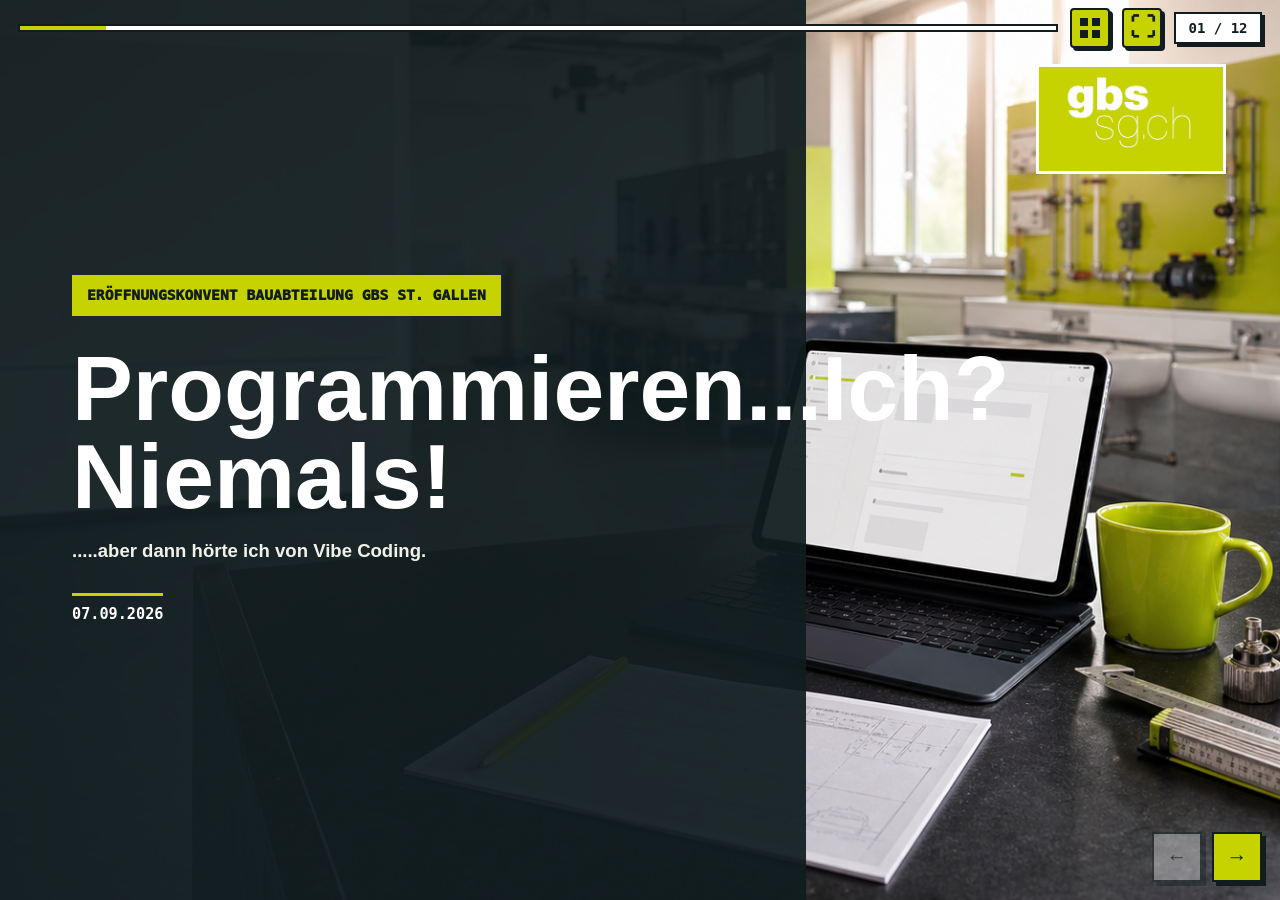
==== commit d7448467: "Polish presentation controls and fix final QR" ====
--- a/index.html
+++ b/index.html
@@ -6,10 +6,10 @@
   <meta name="theme-color" content="#C6D300">
   <meta name="description" content="Vibecoding im Unterricht: eine interaktive Kurzpräsentation für Lehrpersonen der GBS St. Gallen.">
   <title>Vibecoding im Unterricht</title>
-  <link rel="manifest" href="manifest.json?v=4.2.1">
+  <link rel="manifest" href="manifest.json?v=4.2.3">
   <link rel="icon" href="icons/icon-192.svg" type="image/svg+xml">
   <link rel="apple-touch-icon" href="icons/icon-180.png">
-  <link rel="stylesheet" href="style.css?v=4.2.1">
+  <link rel="stylesheet" href="style.css?v=4.2.3">
 </head>
 <body class="deck-page">
   <a class="skip-link" href="#deck">Zum Inhalt springen</a>
@@ -24,10 +24,12 @@
     <section class="slide title-slide" data-title="Unterrichtsproblem">
       <div class="title-photo" role="img" aria-label="Berufsfachschul-Werkstatt mit digitalem Unterrichtswerkzeug"></div>
       <div class="title-veil" aria-hidden="true"></div>
+      <img class="title-gbs-logo" src="images/gbs-logo-lime.jpg" alt="GBS St. Gallen">
       <div class="title-copy">
         <p class="title-event-bar">Eröffnungskonvent Bauabteilung GBS St. Gallen</p>
         <h1>Programmieren...Ich? Niemals!</h1>
         <p class="title-whisper">.....aber dann hörte ich von Vibe Coding.</p>
+        <p class="title-date">07.09.2026</p>
       </div>
     </section>
 
@@ -80,6 +82,7 @@
         <button class="cycle-node cycle-left" data-cycle="3" type="button"><span class="cycle-node-copy"><small>4</small><b>Verbessern</b></span></button>
         <div class="cycle-core"><span class="cycle-direction" aria-hidden="true">↻</span><strong>Vibecoding</strong><p id="cycle-text">Erkläre das Problem und den kleinsten nützlichen Ablauf.</p></div>
       </div>
+      <button class="cycle-auto-button" id="cycle-auto" type="button" aria-pressed="false" aria-label="Kreislauf automatisch abspielen" title="Kreislauf automatisch abspielen">⚙</button>
     </section>
 
     <section class="slide" data-title="Was entsteht">
@@ -127,7 +130,7 @@
       <p class="eyebrow">Kleine Werkzeuge</p>
       <h2>Was könnte deinen Unterricht morgen einfacher machen?</h2>
       <div class="idea-circles">
-        <span>Gruppen-<br>generator</span><span>Feedback-<br>formular</span><span>Quiz</span><span>Checkliste</span><span>H5P-<br>Lernpfad</span><span>Praxisfoto-<br>Challenge</span>
+        <span>Gruppen-<br>generator</span><span>Feedback-<br>formular</span><span>Quiz</span><span>Checkliste</span><span>H5P-<br>Lernpfad</span><span>Praxisfoto-<br>Challenge</span><span class="idea-placeholder" aria-label="Platz für eine weitere Idee">....</span><span class="idea-placeholder" aria-label="Platz für eine weitere Idee">....</span>
       </div>
     </section>
 
@@ -143,7 +146,7 @@
 
     <section class="slide check-slide" data-title="Zurück zu Codex">
       <p class="eyebrow">Der Live-Check</p>
-      <h2>Was hat Codex aus der Idee gemacht?</h2>
+      <h2>Wir schauen uns das Resultat der «Bild der Woche»-Funktion an.</h2>
       <p class="lead">Wir öffnen den Demo-Ordner, prüfen die Dateien und laden genau diesen Stand auf die Domain.</p>
       <div class="deploy-keywords" aria-label="Ablauf für den Live-Test"><span>Dateien prüfen</span><span>Domain öffnen</span><span>Dateien hochladen</span><span>Live testen</span><span>Rückweg behalten</span></div>
       <div class="control-note"><b>Der Coding-Agent könnte auch veröffentlichen</b><p>Mit den passenden Zugriffsrechten wären Uploads per Git, SFTP, FTP oder Hosting-Schnittstelle automatisierbar. Für diese Demo lade ich bewusst selbst hoch und sehe dabei jede Datei.</p><button id="demo-folder-open" class="folder-open-button" type="button">Demo-Ordner öffnen</button><p class="folder-open-status" id="demo-folder-status" aria-live="polite">C:\Users\Tobias.Arnold\OneDrive - Kt. SG BLD\Desktop\VibeCoding GBS Bauabteilung</p></div>
@@ -161,7 +164,7 @@
         <p class="thank-you">Vielen Dank. Ich hoffe, ich konnte euch neugierig machen.</p>
         <div class="knowledge-actions"><a class="mega-link" href="wissen.html">Infoseite öffnen <span>→</span></a></div>
       </div>
-      <a class="qr-wrap" href="wissen.html" aria-label="Vibecoding-Infoseite öffnen"><div class="qr-code"><img src="images/vibecoding-info-qr.svg?v=4.2.1" alt="QR-Code zur Vibecoding-Infoseite"></div><p id="qr-url" class="qr-url">https://ta-89.github.io/Vibecoding/wissen.html</p></a>
+      <button class="qr-wrap qr-enlarge-button" id="qr-enlarge" type="button" aria-label="QR-Code vergrössern" onclick="document.getElementById('qr-dialog').showModal()"><div class="qr-code"><img src="images/vibecoding-info-qr.svg?v=4.2.3" alt="QR-Code zur Vibecoding-Infoseite"></div><p id="qr-url" class="qr-url">https://ta-89.github.io/Vibecoding/wissen.html</p><span>Zum Vergrössern anklicken</span></button>
     </section>
   </main>
 
@@ -177,6 +180,14 @@
     <button class="dialog-close" id="file-dialog-close" type="button" aria-label="Dateierklärung schliessen">×</button><p class="eyebrow">Diese Datei</p><h2 id="file-dialog-title"></h2><p class="file-dialog-lead" id="file-dialog-summary"></p><div class="file-dialog-body"><div><h3>Darin steckt</h3><ul id="file-dialog-list"></ul></div><div><h3>Einfach gesagt</h3><p id="file-dialog-example"></p></div></div>
   </dialog>
 
-  <script src="app.js?v=4.2.1"></script>
+  <dialog id="qr-dialog" class="qr-dialog">
+    <button class="dialog-close" id="qr-dialog-close" type="button" aria-label="QR-Code schliessen" onclick="this.closest('dialog').close()">×</button>
+    <p>Na... neugierig?</p>
+    <img src="images/vibecoding-info-qr.svg?v=4.2.3" alt="QR-Code zur Vibecoding-Infoseite">
+    <h2>Vielen Dank!</h2>
+    <a href="wissen.html">Vibecoding-Infoseite öffnen</a>
+  </dialog>
+
+  <script src="app.js?v=4.2.3"></script>
 </body>
 </html>
--- a/style.css
+++ b/style.css
@@ -127,11 +127,14 @@
 .title-slide { padding: 0; }
 .title-photo { position: absolute; inset: 0; background: var(--ink) url("images/hero-workshop.png") center / cover no-repeat; }
 .title-veil { position: absolute; inset: 0 auto 0 0; width: 63%; background: rgba(17, 28, 32, .93); }
+.title-gbs-logo { position: absolute; z-index: 3; top: 64px; right: 54px; width: 190px; height: auto; border: 3px solid #fff; }
 .title-copy { position: relative; z-index: 2; display: grid; align-content: center; width: 60%; height: 100%; padding: 78px 40px 78px 72px; color: #fff; }
 .title-copy .lead { margin-bottom: 0; color: #f1f2ea; }
 .vibecoding-mark { margin: 0 0 16px; color: var(--lime); font-family: var(--mono); font-size: 1.35rem; font-weight: 900; text-transform: uppercase; }
 .title-event-bar { width: fit-content; max-width: 100%; margin: 0 0 28px; padding: 10px 15px; background: var(--lime); color: var(--ink); font-family: var(--mono); font-size: .92rem; font-weight: 950; text-transform: uppercase; }
 .title-whisper { margin: 18px 0 0; color: #f1f2ea; font-size: clamp(1rem, 1.45vw, 1.35rem); font-weight: 650; }
+.title-date { width: fit-content; margin: 28px 0 0; padding-top: 8px; border-top: 3px solid var(--lime); color: #fff; font-family: var(--mono); font-size: .95rem; font-weight: 900; }
+.slide:not(.title-slide):not(.story-slide):not(.possibility-slide)::after { position: absolute; z-index: 1; bottom: 18px; left: 22px; width: 42px; height: 42px; background: url("images/gbs-logo-black.png") center / contain no-repeat; content: ""; pointer-events: none; }
 
 /* Wunsch */
 .wish-flow { display: grid; grid-template-columns: minmax(0, 1fr) 48px minmax(0, 1fr) 48px minmax(0, 1fr); align-items: center; gap: 16px; margin-top: 58px; }
@@ -178,13 +181,13 @@
 /* Bild der Woche */
 .story-slide { padding: 0; background: var(--ink); color: #fff; }
 .story-photo { position: absolute; inset: 0; background: url("images/bild-der-woche-story-tobias.png") center / cover no-repeat; }
-.story-copy { position: absolute; z-index: 2; top: 58px; right: 0; left: 0; display: grid; grid-template-columns: minmax(0, 1.2fr) minmax(300px, .8fr); align-items: center; gap: 36px; width: auto; min-height: 0; padding: 20px 72px 22px; background: rgba(17, 28, 32, .89); }
+.story-copy { position: absolute; z-index: 2; right: 0; bottom: 0; left: 0; display: grid; grid-template-columns: minmax(0, 1.2fr) minmax(300px, .8fr); align-items: center; gap: 36px; width: auto; min-height: 0; padding: 22px 72px 26px; background: rgba(17, 28, 32, .9); }
 .story-title, .story-action { min-width: 0; }
 .story-copy .eyebrow { margin-bottom: 9px; }
 .story-copy h2 { font-size: 2.7rem; }
 .story-copy .lead { margin: 0; color: #eef0ea; font-size: 1.18rem; }
 .switch-link { display: inline-flex; align-items: center; gap: 26px; min-height: 52px; margin-top: 18px; padding: 14px 18px; border: 3px solid #fff; background: var(--lime); color: var(--ink); font-weight: 900; text-decoration: none; }
-.story-labels { position: absolute; z-index: 3; right: 0; bottom: 84px; left: 0; display: grid; grid-template-columns: repeat(3, 1fr); gap: 8px; padding: 0 24px; }
+.story-labels { position: absolute; z-index: 3; top: 72px; right: 0; left: 0; display: grid; grid-template-columns: repeat(3, 1fr); gap: 8px; padding: 0 24px; }
 .story-labels span { padding: 8px 10px; background: rgba(17, 28, 32, .9); color: #fff; font-size: .95rem; font-weight: 900; text-align: center; }
 
 /* Kreislauf */
@@ -194,7 +197,7 @@
 .presentation-cycle .cycle-ring { position: absolute; inset: 82px; border: 5px dashed var(--ink); border-radius: 50%; }
 .cycle-node { position: absolute; z-index: 3; display: grid; place-content: center; width: 138px; height: 138px; border: 4px solid var(--ink); border-radius: 50%; background: var(--panel); box-shadow: 5px 5px 0 var(--ink); color: var(--ink); cursor: pointer; text-align: center; transition: transform 140ms ease, background 140ms ease; }
 .cycle-node:hover, .cycle-node:focus-visible { transform: scale(1.05); }
-.cycle-node.is-active { background: var(--lime); }
+.cycle-node.is-active, .cycle-node.is-visited { background: var(--lime); }
 .cycle-node.is-active::after { position: absolute; top: -10px; left: 50%; width: 16px; height: 16px; border: 3px solid var(--ink); border-radius: 50%; background: var(--coral); content: ""; transform-origin: 0 79px; animation: cycle-marker 650ms ease both; }
 @keyframes cycle-marker { from { transform: rotate(-120deg); } to { transform: rotate(0); } }
 .cycle-node-copy { display: grid; place-items: center; }
@@ -208,6 +211,10 @@
 .cycle-core strong { color: var(--lime); font-family: var(--display); font-size: 1.45rem; }
 .cycle-core p { margin: 12px 0 0; font-size: 1rem; }
 .cycle-direction { display: block; margin-bottom: 7px; color: var(--lime); font-size: 1.65rem; font-weight: 900; }
+.cycle-auto-button { position: absolute; z-index: 8; right: 32px; bottom: 28px; display: grid; place-items: center; width: 58px; height: 58px; border: 3px solid var(--ink); border-radius: 50%; background: var(--lime); color: var(--ink); cursor: pointer; font-size: 1.8rem; }
+.cycle-auto-button:hover, .cycle-auto-button:focus-visible { outline: 4px solid var(--blue-soft); outline-offset: 3px; }
+.cycle-auto-button.is-running { background: var(--ink); color: var(--lime); animation: gear-turn 4s linear infinite; }
+@keyframes gear-turn { to { transform: rotate(360deg); } }
 
 /* Projektordner */
 .folder-layout { display: grid; grid-template-columns: minmax(300px, .8fr) minmax(460px, 1.2fr); gap: 70px; align-items: center; max-width: 1120px; margin-top: 44px; }
@@ -219,7 +226,7 @@
 .file-row code { font-family: var(--mono); font-size: 1.05rem; font-weight: 900; }
 .file-row span { color: var(--muted); font-weight: 700; }
 .file-live-preview { display: grid; grid-template-columns: minmax(280px, .9fr) minmax(260px, 1.1fr); align-items: center; gap: 24px; padding: 22px; border: 3px solid var(--ink); border-left: 12px solid var(--lime); background: #fff; }
-.mini-browser { display: grid; grid-template-columns: repeat(3, 8px); gap: 5px; align-content: start; min-height: 245px; padding: 10px; border: 4px solid var(--ink); border-radius: 8px 8px 2px 2px; background: #dce2df; }
+.mini-browser { display: grid; grid-template-columns: repeat(3, 8px) minmax(0, 1fr); gap: 5px; align-content: start; min-height: 245px; padding: 10px; border: 4px solid var(--ink); border-radius: 8px 8px 2px 2px; background: #dce2df; }
 .mini-browser > span { width: 8px; height: 8px; border-radius: 50%; background: var(--muted); }
 .mini-page { grid-column: 1 / -1; display: grid; align-content: center; justify-items: start; gap: 12px; min-height: 205px; margin-top: 3px; padding: 22px; overflow: hidden; background: #fff; }
 .mini-page i { width: 52px; height: 8px; background: var(--lime); }
@@ -229,7 +236,8 @@
 .file-live-preview[data-file-mode="css"] .mini-page { background: #edf5f7; box-shadow: inset 12px 0 0 var(--blue); }
 .file-live-preview[data-file-mode="css"] .mini-page b { color: var(--blue); }
 .file-live-preview[data-file-mode="js"] .mini-page button { animation: mini-button 750ms ease infinite alternate; }
-.file-live-preview[data-file-mode="images"] .mini-page p { width: 100%; height: 92px; border: 0; background: #e8ece9 url("images/hero-workshop.png") center / contain no-repeat; }
+.file-live-preview[data-file-mode="images"] .mini-page { min-height: 205px; background: #e8ece9 url("images/hero-workshop.png") center / contain no-repeat; }
+.file-live-preview[data-file-mode="images"] .mini-page > * { visibility: hidden; }
 @keyframes mini-button { to { transform: translateX(20px); background: var(--coral); } }
 .file-preview-copy span { display: inline-block; padding: 5px 8px; background: var(--ink); color: var(--lime); font-family: var(--mono); font-weight: 900; }
 .file-preview-copy b { display: block; margin-top: 17px; font-family: var(--display); font-size: 1.35rem; line-height: 1.2; }
@@ -247,10 +255,11 @@
 .publish-routes a { display: inline-flex; align-items: center; min-height: 44px; margin-top: 6px; font-weight: 900; }
 
 /* Unterrichtsideen */
-.idea-circles { display: grid; grid-template-columns: repeat(6, 150px); justify-content: center; gap: 22px; margin-top: 82px; }
+.idea-circles { display: grid; grid-template-columns: repeat(4, 150px); justify-content: center; gap: 20px 28px; margin-top: 46px; }
 .idea-circles span { display: grid; place-items: center; width: 150px; height: 150px; padding: 18px; border: 4px solid var(--ink); border-radius: 50%; background: var(--panel); box-shadow: 6px 6px 0 var(--ink); font-family: var(--display); font-size: 1.05rem; line-height: 1.18; text-align: center; }
 .idea-circles span:nth-child(2), .idea-circles span:nth-child(5) { background: var(--lime); }
 .idea-circles span:nth-child(3), .idea-circles span:nth-child(6) { background: var(--blue-soft); }
+.idea-circles .idea-placeholder { background: #fff; color: var(--muted); font-family: var(--mono); font-size: 1.5rem; }
 
 /* Werkzeuge und Prompt */
 .quick-tools { display: grid; grid-template-columns: repeat(3, 1fr); gap: 18px; max-width: 1040px; margin-top: 44px; }
@@ -307,6 +316,9 @@
 .mega-link { gap: 34px; padding: 16px 20px; border: var(--border); background: var(--lime); box-shadow: 5px 5px 0 var(--ink); font-weight: 900; text-decoration: none; }
 .qr-wrap { display: grid; justify-items: center; }
 .qr-wrap { color: var(--ink); text-decoration: none; }
+.qr-enlarge-button { padding: 0; border: 0; background: transparent; cursor: pointer; }
+.qr-enlarge-button > span { margin-top: 10px; font-size: .78rem; font-weight: 900; }
+.qr-enlarge-button:hover .qr-code, .qr-enlarge-button:focus-visible .qr-code { outline: 6px solid var(--lime); outline-offset: 5px; }
 .qr-code { min-width: 340px; min-height: 340px; padding: 12px; border: var(--border); background: #fff; box-shadow: var(--shadow); }
 .qr-code canvas, .qr-code img, .qr-code svg { display: block; width: 100%; max-width: 100%; height: auto; }
 .qr-url { max-width: 360px; margin: 20px 0 0; overflow-wrap: anywhere; font-family: var(--mono); font-size: .78rem; text-align: center; }
@@ -340,10 +352,27 @@
 .platform-gallery img { display: block; width: 100%; height: min(58vh, 660px); border: 2px solid var(--line); background: #fff; object-fit: contain; }
 .platform-gallery.has-two img { height: min(52vh, 590px); }
 .platform-gallery figcaption { padding: 10px 4px 0; color: var(--muted); font-weight: 700; }
+.dialog-device { display: grid; justify-items: center; align-items: start; }
+.dialog-device-screen { position: relative; display: grid; place-items: center; max-width: 100%; overflow: hidden; background: #111b1f; }
+.dialog-device-screen img { position: absolute; inset: 22px 12px 14px; display: block; width: calc(100% - 24px); height: calc(100% - 36px); max-width: none; max-height: none; border: 0; background: #fff; object-fit: contain; }
+.dialog-device.desktop .dialog-device-screen { width: min(100%, 1040px); height: min(58vh, 650px); padding: 22px 12px 14px; border: 7px solid #111b1f; border-radius: 12px 12px 5px 5px; box-shadow: 0 10px 25px rgba(17, 28, 32, .18); }
+.dialog-device.desktop .dialog-device-screen::before { position: absolute; top: 8px; left: 50%; width: 7px; height: 7px; border-radius: 50%; background: #77817f; content: ""; transform: translateX(-50%); }
+.dialog-device.desktop .dialog-device-screen::after { position: absolute; right: 36%; bottom: -29px; left: 36%; height: 22px; border-bottom: 7px solid #111b1f; background: #111b1f; content: ""; }
+.dialog-device.desktop figcaption { margin-top: 28px; }
+.dialog-device.mobile .dialog-device-screen { width: min(100%, 300px); height: min(62vh, 650px); padding: 14px 8px 12px; border: 8px solid #0c1114; border-radius: 48px; box-shadow: 0 14px 28px rgba(17, 28, 32, .25); }
+.dialog-device.mobile .dialog-device-screen img { inset: 14px 8px 12px; width: calc(100% - 16px); height: calc(100% - 26px); }
+.dialog-device.mobile .dialog-device-screen::before { position: absolute; z-index: 2; top: 9px; left: 50%; width: 88px; height: 24px; border-radius: 18px; background: #0c1114; content: ""; transform: translateX(-50%); }
+.dialog-device.mobile .dialog-device-screen::after { position: absolute; z-index: 2; bottom: 6px; left: 50%; width: 92px; height: 5px; border-radius: 8px; background: #7e8988; content: ""; transform: translateX(-50%); }
 .file-dialog-body { display: grid; grid-template-columns: 1fr 1fr; gap: 28px; margin-top: 26px; }
 .file-dialog-body > div { padding: 24px; border-top: 9px solid var(--lime); background: var(--panel); }
 .file-dialog-body > div:last-child { border-top-color: var(--blue); }
 .file-dialog-body li { margin: 8px 0; }
+.qr-dialog { width: min(820px, calc(100vw - 24px)); max-height: calc(100dvh - 24px); padding: 24px 34px 28px; overflow: auto; border: 5px solid var(--ink); background: #fff; box-shadow: 12px 12px 0 var(--lime); text-align: center; }
+.qr-dialog::backdrop { background: rgba(17, 28, 32, .78); backdrop-filter: blur(8px); }
+.qr-dialog p { margin: 0 0 8px; color: var(--muted); font-size: 1.2rem; font-weight: 900; }
+.qr-dialog img { display: block; width: min(64vh, 560px, 82vw); height: auto; margin: 0 auto; }
+.qr-dialog h2 { margin: 4px 0 12px; font-size: clamp(2.2rem, 5vw, 4.2rem); }
+.qr-dialog a { display: inline-flex; min-height: 44px; align-items: center; padding: 8px 14px; border: 2px solid var(--ink); background: var(--lime); color: var(--ink); font-weight: 900; text-decoration: none; }
 
 /* Wissensseite */
 .knowledge-page { overflow-x: hidden; }
@@ -408,7 +437,7 @@
   .wish-flow { margin-top: 38px; }
   .wish-flow article { min-height: 190px; }
   .platform-timeline { margin-top: 46px; }
-  .story-copy { top: 52px; padding: 14px 72px 16px; }
+  .story-copy { padding: 14px 72px 16px; }
   .story-copy h2 { font-size: 2.25rem; }
   .story-copy .lead { font-size: 1rem; }
   .switch-link { min-height: 46px; margin-top: 10px; padding-block: 10px; }
@@ -439,6 +468,9 @@
   .lead { font-size: 1.17rem; }
   .title-veil { width: 100%; background: rgba(17, 28, 32, .84); }
   .title-copy { width: 100%; min-width: 0; padding: 76px 22px 96px; }
+  .title-gbs-logo { top: 64px; right: 18px; width: 120px; }
+  .title-event-bar { max-width: calc(100% - 120px); font-size: .72rem; }
+  .slide:not(.title-slide):not(.story-slide):not(.possibility-slide)::after { width: 34px; height: 34px; bottom: 12px; left: 12px; }
   .wish-flow { grid-template-columns: 1fr; margin-top: 28px; }
   .wish-flow > b i { transform: rotate(90deg); }
   .wish-flow article { min-height: 0; }
@@ -466,6 +498,7 @@
   .cycle-core { top: 106px; left: 106px; width: 138px; height: 138px; padding: 15px; }
   .cycle-core strong { font-size: .95rem; }
   .cycle-core p { font-size: .72rem; }
+  .cycle-auto-button { right: 16px; bottom: 82px; width: 50px; height: 50px; }
   .folder-layout, .publish-routes, .quick-tools, .balance-grid, .possibility-scale, .knowledge-slide, .file-dialog-body, .knowledge-hero, .knowledge-cycle, .start-check, .knowledge-ideas, .prompt-formula, .knowledge-tools, .safety-list { grid-template-columns: 1fr; }
   .folder-layout { gap: 34px; margin-top: 40px; }
   .file-live-preview { grid-template-columns: 1fr; }
@@ -635,7 +668,7 @@
 .journey-status { display: grid; grid-template-columns: auto minmax(110px, 1fr); align-items: center; gap: 13px; min-width: 0; }
 .journey-status > span { color: var(--muted); font-family: var(--mono); font-size: .78rem; font-weight: 900; white-space: nowrap; }
 .journey-progress { height: 10px; overflow: hidden; border: 2px solid var(--ink); border-radius: 20px; background: #e5e9e5; }
-.journey-progress span { display: block; width: 14.285%; height: 100%; background: var(--lime); transition: width 320ms ease; }
+.journey-progress span { display: block; width: 0; height: 100%; background: var(--lime); transition: width 320ms ease; }
 .learning-progress-control { position: relative; }
 .learning-progress-button { display: grid; grid-template-columns: auto auto; align-items: center; gap: 8px; min-height: 46px; padding: 7px 10px; border: 2px solid var(--ink); background: var(--ink); color: #fff; cursor: pointer; }
 .learning-progress-button span { font-size: .7rem; font-weight: 900; text-transform: uppercase; }
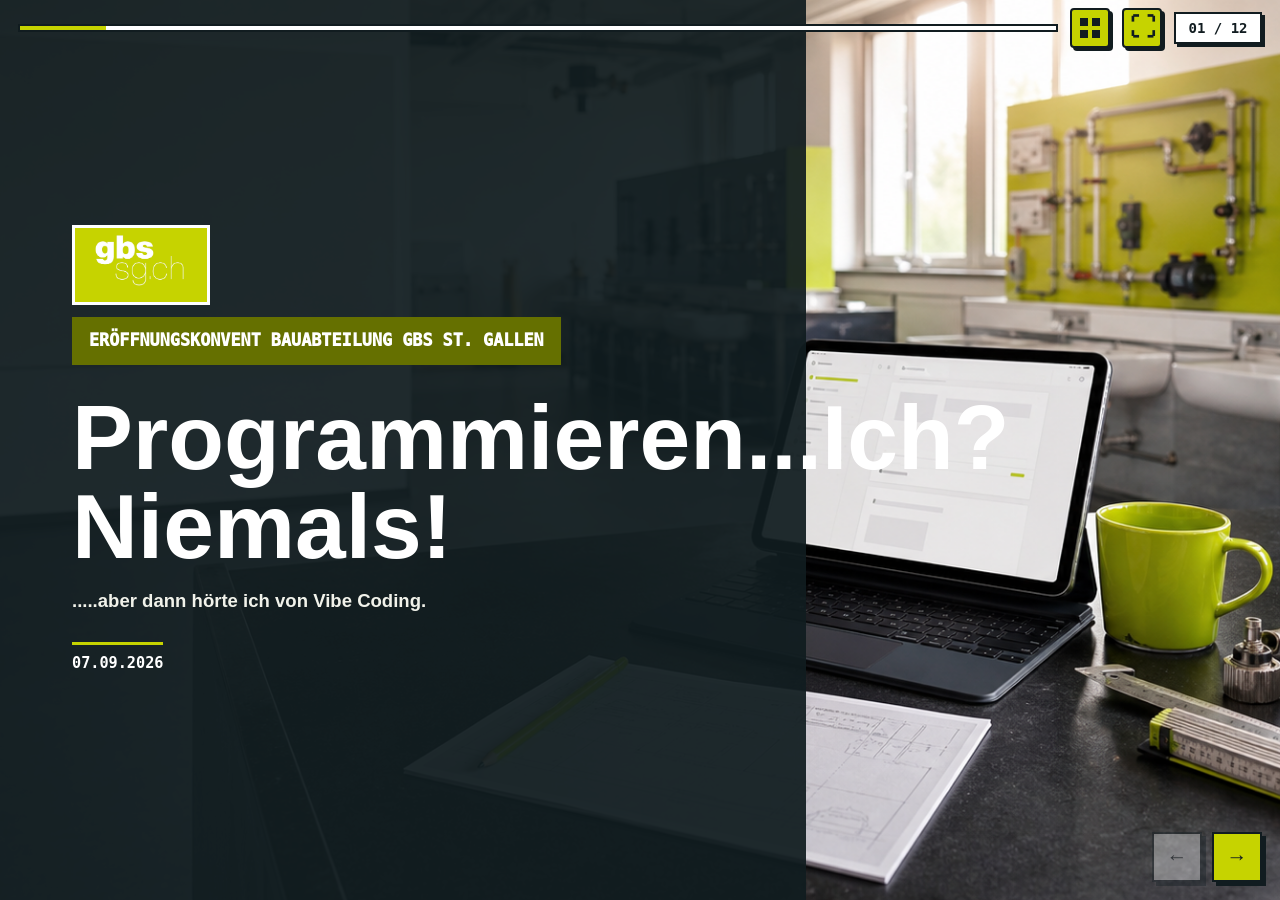
==== commit 9565ab40: "Refine presentation interactions and learning resources" ====
--- a/index.html
+++ b/index.html
@@ -6,10 +6,10 @@
   <meta name="theme-color" content="#C6D300">
   <meta name="description" content="Vibecoding im Unterricht: eine interaktive Kurzpräsentation für Lehrpersonen der GBS St. Gallen.">
   <title>Vibecoding im Unterricht</title>
-  <link rel="manifest" href="manifest.json?v=4.2.3">
+  <link rel="manifest" href="manifest.json?v=4.2.5">
   <link rel="icon" href="icons/icon-192.svg" type="image/svg+xml">
   <link rel="apple-touch-icon" href="icons/icon-180.png">
-  <link rel="stylesheet" href="style.css?v=4.2.3">
+  <link rel="stylesheet" href="style.css?v=4.2.5">
 </head>
 <body class="deck-page">
   <a class="skip-link" href="#deck">Zum Inhalt springen</a>
@@ -24,8 +24,8 @@
     <section class="slide title-slide" data-title="Unterrichtsproblem">
       <div class="title-photo" role="img" aria-label="Berufsfachschul-Werkstatt mit digitalem Unterrichtswerkzeug"></div>
       <div class="title-veil" aria-hidden="true"></div>
-      <img class="title-gbs-logo" src="images/gbs-logo-lime.jpg" alt="GBS St. Gallen">
       <div class="title-copy">
+        <img class="title-gbs-logo" src="images/gbs-logo-lime.jpg" alt="GBS St. Gallen">
         <p class="title-event-bar">Eröffnungskonvent Bauabteilung GBS St. Gallen</p>
         <h1>Programmieren...Ich? Niemals!</h1>
         <p class="title-whisper">.....aber dann hörte ich von Vibe Coding.</p>
@@ -64,7 +64,7 @@
       <div class="story-photo" role="img" aria-label="Von der Idee vor dem Einschlafen über ein Baustellenfoto bis zur Besprechung in der Klasse"></div>
       <div class="story-copy">
         <div class="story-title"><p class="eyebrow">Die nächste Idee</p><h2>Vor dem Einschlafen dachte ich: Warum nicht ein «Bild der Woche»?</h2></div>
-        <div class="story-action"><p class="lead">Auf der Baustelle fotografieren. Kurz erklären. Im Unterricht gemeinsam besprechen.</p><a class="switch-link" href="https://chatgpt.com/codex" target="_blank" rel="noopener">Codex öffnen <span>↗</span></a></div>
+        <div class="story-action"><p class="lead">Auf der Baustelle fotografieren. Kurz erklären. Im Unterricht gemeinsam besprechen.</p><a class="switch-link" href="https://chatgpt.com/codex" target="_blank" rel="noopener">Live-Test <span>↗</span></a></div>
       </div>
       <div class="story-labels" aria-hidden="true"><span>Idee</span><span>Praxisfoto</span><span>Besprechung</span></div>
     </section>
@@ -75,14 +75,14 @@
       <div class="presentation-cycle" id="presentation-cycle" style="--deck-cycle-turn: 0deg; --deck-cycle-counter: 0deg" aria-label="Vibecoding-Kreislauf mit vier Schritten">
         <div class="presentation-cycle-track">
           <div class="cycle-ring" aria-hidden="true"></div>
+          <button class="cycle-node cycle-top is-active" data-cycle="0" type="button"><span class="cycle-node-copy"><small>1</small><b>Beschreiben</b></span></button>
+          <button class="cycle-node cycle-right" data-cycle="1" type="button"><span class="cycle-node-copy"><small>2</small><b>Generieren</b></span></button>
+          <button class="cycle-node cycle-bottom" data-cycle="2" type="button"><span class="cycle-node-copy"><small>3</small><b>Ausprobieren</b></span></button>
+          <button class="cycle-node cycle-left" data-cycle="3" type="button"><span class="cycle-node-copy"><small>4</small><b>Verbessern</b></span></button>
         </div>
-        <button class="cycle-node cycle-top is-active" data-cycle="0" type="button"><span class="cycle-node-copy"><small>1</small><b>Beschreiben</b></span></button>
-        <button class="cycle-node cycle-right" data-cycle="1" type="button"><span class="cycle-node-copy"><small>2</small><b>Generieren</b></span></button>
-        <button class="cycle-node cycle-bottom" data-cycle="2" type="button"><span class="cycle-node-copy"><small>3</small><b>Ausprobieren</b></span></button>
-        <button class="cycle-node cycle-left" data-cycle="3" type="button"><span class="cycle-node-copy"><small>4</small><b>Verbessern</b></span></button>
         <div class="cycle-core"><span class="cycle-direction" aria-hidden="true">↻</span><strong>Vibecoding</strong><p id="cycle-text">Erkläre das Problem und den kleinsten nützlichen Ablauf.</p></div>
+        <button class="cycle-auto-button" id="cycle-auto" type="button" aria-pressed="false" aria-label="Kreislauf automatisch abspielen" title="Kreislauf automatisch abspielen">⚙</button>
       </div>
-      <button class="cycle-auto-button" id="cycle-auto" type="button" aria-pressed="false" aria-label="Kreislauf automatisch abspielen" title="Kreislauf automatisch abspielen">⚙</button>
     </section>
 
     <section class="slide" data-title="Was entsteht">
@@ -101,7 +101,7 @@
           <div class="file-preview-copy"><span id="file-preview-name">index.html</span><b id="file-preview-title">Hier stehen Inhalt und Aufbau.</b><p id="file-preview-text">Überschriften, Texte, Buttons und Felder bilden den sichtbaren Rohbau.</p></div>
         </div>
       </div>
-      <p class="click-hint">Klicke auf einen Dateinamen: Die Vorschau wechselt und die Erklärung öffnet sich.</p>
+      <p class="click-hint">Klicke auf einen Dateinamen: Vorschau und Erklärung wechseln direkt rechts daneben.</p>
     </section>
 
     <section class="slide" data-title="Webseite veröffentlichen">
@@ -110,17 +110,17 @@
       <div class="publish-routes">
         <article>
           <p class="route-number">01</p><h3>GitHub Pages</h3><p>Ideal für eine statische Testseite ohne PHP oder Datenbank.</p>
-          <ol><li>Dateien in ein Repository laden</li><li>Pages unter «Settings» aktivieren</li><li>Öffentlichen Link testen</li></ol>
+          <ol><li>Kostenloses Login erstellen</li><li>Dateien in ein Repository laden</li><li>Pages unter «Settings» aktivieren</li><li>Öffentlichen Link testen</li></ol>
           <a href="https://docs.github.com/en/pages/getting-started-with-github-pages/configuring-a-publishing-source-for-your-github-pages-site" target="_blank" rel="noopener">Offizielle Anleitung ↗</a>
         </article>
         <article>
           <p class="route-number">02</p><h3>Eigene Domain</h3><p>Für bestehende Webseiten, PHP, Uploads oder geschützte Bereiche.</p>
-          <ol><li>Dateimanager oder FTP öffnen</li><li>Dateien in den Webordner laden</li><li>Seite und Rechte kontrollieren</li></ol>
+          <ol><li>Domain und Hosting buchen</li><li>Dateimanager oder FTP öffnen</li><li>Dateien in den Webordner laden</li><li>Seite und Rechte kontrollieren</li></ol>
           <a href="https://www.domains.ch/" target="_blank" rel="noopener">Beispiel domains.ch ↗</a>
         </article>
         <article>
           <p class="route-number">03</p><h3>Netlify Drop</h3><p>Für eine statische Testseite, die ohne Git-Befehle schnell online sein soll.</p>
-          <ol><li>Projektordner bereithalten</li><li>Ordner per Drag-and-drop ablegen</li><li>Erhaltenen Link öffnen und testen</li></ol>
+          <ol><li>Kostenloses Login erstellen</li><li>Projektordner bereithalten</li><li>Ordner per Drag-and-drop ablegen</li><li>Erhaltenen Link öffnen und testen</li></ol>
           <a href="https://docs.netlify.com/deploy/create-deploys/#drag-and-drop" target="_blank" rel="noopener">Offizielle Anleitung ↗</a>
         </article>
       </div>
@@ -130,8 +130,9 @@
       <p class="eyebrow">Kleine Werkzeuge</p>
       <h2>Was könnte deinen Unterricht morgen einfacher machen?</h2>
       <div class="idea-circles">
-        <span>Gruppen-<br>generator</span><span>Feedback-<br>formular</span><span>Quiz</span><span>Checkliste</span><span>H5P-<br>Lernpfad</span><span>Praxisfoto-<br>Challenge</span><span class="idea-placeholder" aria-label="Platz für eine weitere Idee">....</span><span class="idea-placeholder" aria-label="Platz für eine weitere Idee">....</span>
+        <span>Gruppen-<br>generator</span><span>Feedback-<br>formular</span><span>Quiz</span><span>Checkliste</span><span>H5P-<br>Lernpfad</span><span>Praxisfoto-<br>Challenge</span><span class="idea-placeholder" aria-label="Platz für eine weitere Idee">....</span><button class="idea-placeholder idea-burst-button" id="idea-burst" type="button" aria-label="Noch mehr Unterrichtsideen entdecken">....</button>
       </div>
+      <div class="idea-burst-layer" id="idea-burst-layer" aria-hidden="true"></div>
     </section>
 
     <section class="slide" data-title="Stärken und Verantwortung">
@@ -164,7 +165,7 @@
         <p class="thank-you">Vielen Dank. Ich hoffe, ich konnte euch neugierig machen.</p>
         <div class="knowledge-actions"><a class="mega-link" href="wissen.html">Infoseite öffnen <span>→</span></a></div>
       </div>
-      <button class="qr-wrap qr-enlarge-button" id="qr-enlarge" type="button" aria-label="QR-Code vergrössern" onclick="document.getElementById('qr-dialog').showModal()"><div class="qr-code"><img src="images/vibecoding-info-qr.svg?v=4.2.3" alt="QR-Code zur Vibecoding-Infoseite"></div><p id="qr-url" class="qr-url">https://ta-89.github.io/Vibecoding/wissen.html</p><span>Zum Vergrössern anklicken</span></button>
+      <button class="qr-wrap qr-enlarge-button" id="qr-enlarge" type="button" aria-label="QR-Code vergrössern" onclick="document.getElementById('qr-dialog').showModal()"><div class="qr-code"><img src="images/vibecoding-info-qr.svg?v=4.2.5" alt="QR-Code zur Vibecoding-Infoseite"></div><p id="qr-url" class="qr-url">https://ta-89.github.io/Vibecoding/wissen.html</p><span>Zum Vergrössern anklicken</span></button>
     </section>
   </main>
 
@@ -173,7 +174,7 @@
   <dialog id="overview" class="overview"><form method="dialog"><div class="overview-head"><h2>Folienübersicht</h2><button class="close-btn" value="close">Schliessen</button></div><div class="overview-grid" id="overview-grid"></div></form></dialog>
 
   <dialog id="platform-dialog" class="platform-dialog">
-    <button class="dialog-close" id="platform-dialog-close" type="button" aria-label="Screenshot schliessen">×</button><p class="eyebrow">Entwicklungsschritt</p><h2 id="platform-dialog-title"></h2><p class="dialog-lead" id="platform-dialog-summary"></p><div class="platform-gallery" id="platform-dialog-gallery"></div>
+    <button class="dialog-close" id="platform-dialog-close" type="button" aria-label="Screenshot schliessen">×</button><p class="eyebrow">Entwicklungsschritt</p><h2 id="platform-dialog-title"></h2><p class="dialog-lead" id="platform-dialog-summary"></p><p class="dialog-close-hint">Zum Schliessen nochmals auf das geöffnete Bild klicken.</p><div class="platform-gallery" id="platform-dialog-gallery"></div>
   </dialog>
 
   <dialog id="file-dialog" class="file-dialog">
@@ -183,11 +184,11 @@
   <dialog id="qr-dialog" class="qr-dialog">
     <button class="dialog-close" id="qr-dialog-close" type="button" aria-label="QR-Code schliessen" onclick="this.closest('dialog').close()">×</button>
     <p>Na... neugierig?</p>
-    <img src="images/vibecoding-info-qr.svg?v=4.2.3" alt="QR-Code zur Vibecoding-Infoseite">
+    <img src="images/vibecoding-info-qr.svg?v=4.2.5" alt="QR-Code zur Vibecoding-Infoseite">
     <h2>Vielen Dank!</h2>
     <a href="wissen.html">Vibecoding-Infoseite öffnen</a>
   </dialog>
 
-  <script src="app.js?v=4.2.3"></script>
+  <script src="app.js?v=4.2.5"></script>
 </body>
 </html>
--- a/style.css
+++ b/style.css
@@ -127,11 +127,11 @@
 .title-slide { padding: 0; }
 .title-photo { position: absolute; inset: 0; background: var(--ink) url("images/hero-workshop.png") center / cover no-repeat; }
 .title-veil { position: absolute; inset: 0 auto 0 0; width: 63%; background: rgba(17, 28, 32, .93); }
-.title-gbs-logo { position: absolute; z-index: 3; top: 64px; right: 54px; width: 190px; height: auto; border: 3px solid #fff; }
+.title-gbs-logo { display: block; width: 138px; height: auto; margin: 0 0 12px; border: 3px solid #fff; }
 .title-copy { position: relative; z-index: 2; display: grid; align-content: center; width: 60%; height: 100%; padding: 78px 40px 78px 72px; color: #fff; }
 .title-copy .lead { margin-bottom: 0; color: #f1f2ea; }
 .vibecoding-mark { margin: 0 0 16px; color: var(--lime); font-family: var(--mono); font-size: 1.35rem; font-weight: 900; text-transform: uppercase; }
-.title-event-bar { width: fit-content; max-width: 100%; margin: 0 0 28px; padding: 10px 15px; background: var(--lime); color: var(--ink); font-family: var(--mono); font-size: .92rem; font-weight: 950; text-transform: uppercase; }
+.title-event-bar { width: fit-content; max-width: 100%; margin: 0 0 28px; padding: 12px 17px; background: #657000; color: #fff; font-family: var(--mono); font-size: 1.05rem; font-weight: 950; text-transform: uppercase; }
 .title-whisper { margin: 18px 0 0; color: #f1f2ea; font-size: clamp(1rem, 1.45vw, 1.35rem); font-weight: 650; }
 .title-date { width: fit-content; margin: 28px 0 0; padding-top: 8px; border-top: 3px solid var(--lime); color: #fff; font-family: var(--mono); font-size: .95rem; font-weight: 900; }
 .slide:not(.title-slide):not(.story-slide):not(.possibility-slide)::after { position: absolute; z-index: 1; bottom: 18px; left: 22px; width: 42px; height: 42px; background: url("images/gbs-logo-black.png") center / contain no-repeat; content: ""; pointer-events: none; }
@@ -181,7 +181,7 @@
 /* Bild der Woche */
 .story-slide { padding: 0; background: var(--ink); color: #fff; }
 .story-photo { position: absolute; inset: 0; background: url("images/bild-der-woche-story-tobias.png") center / cover no-repeat; }
-.story-copy { position: absolute; z-index: 2; right: 0; bottom: 0; left: 0; display: grid; grid-template-columns: minmax(0, 1.2fr) minmax(300px, .8fr); align-items: center; gap: 36px; width: auto; min-height: 0; padding: 22px 72px 26px; background: rgba(17, 28, 32, .9); }
+.story-copy { position: absolute; z-index: 2; right: 178px; bottom: 26px; left: 26px; display: grid; grid-template-columns: minmax(0, 1.2fr) minmax(300px, .8fr); align-items: center; gap: 36px; width: auto; min-height: 0; padding: 22px 46px 26px; border-left: 10px solid var(--lime); background: rgba(17, 28, 32, .92); }
 .story-title, .story-action { min-width: 0; }
 .story-copy .eyebrow { margin-bottom: 9px; }
 .story-copy h2 { font-size: 2.7rem; }
@@ -193,14 +193,14 @@
 /* Kreislauf */
 .cycle-slide h2 { position: relative; z-index: 2; }
 .presentation-cycle { position: relative; width: 580px; height: 580px; margin: 12px auto 0; }
-.presentation-cycle-track { position: absolute; inset: 0; transform: rotate(var(--deck-cycle-turn)); transition: transform 650ms cubic-bezier(.2, .85, .25, 1); }
+.presentation-cycle-track { position: absolute; inset: 0; transform: rotate(var(--deck-cycle-turn)); transition: transform 800ms cubic-bezier(.2, .85, .25, 1); }
 .presentation-cycle .cycle-ring { position: absolute; inset: 82px; border: 5px dashed var(--ink); border-radius: 50%; }
 .cycle-node { position: absolute; z-index: 3; display: grid; place-content: center; width: 138px; height: 138px; border: 4px solid var(--ink); border-radius: 50%; background: var(--panel); box-shadow: 5px 5px 0 var(--ink); color: var(--ink); cursor: pointer; text-align: center; transition: transform 140ms ease, background 140ms ease; }
 .cycle-node:hover, .cycle-node:focus-visible { transform: scale(1.05); }
 .cycle-node.is-active, .cycle-node.is-visited { background: var(--lime); }
 .cycle-node.is-active::after { position: absolute; top: -10px; left: 50%; width: 16px; height: 16px; border: 3px solid var(--ink); border-radius: 50%; background: var(--coral); content: ""; transform-origin: 0 79px; animation: cycle-marker 650ms ease both; }
 @keyframes cycle-marker { from { transform: rotate(-120deg); } to { transform: rotate(0); } }
-.cycle-node-copy { display: grid; place-items: center; }
+.cycle-node-copy { display: grid; place-items: center; transform: rotate(var(--deck-cycle-counter)); transition: transform 800ms cubic-bezier(.2, .85, .25, 1); }
 .cycle-node small { font-family: var(--mono); font-size: .78rem; font-weight: 900; }
 .cycle-node b { display: block; margin-top: 4px; font-size: 1rem; }
 .cycle-top { top: 6px; left: 221px; }
@@ -211,7 +211,7 @@
 .cycle-core strong { color: var(--lime); font-family: var(--display); font-size: 1.45rem; }
 .cycle-core p { margin: 12px 0 0; font-size: 1rem; }
 .cycle-direction { display: block; margin-bottom: 7px; color: var(--lime); font-size: 1.65rem; font-weight: 900; }
-.cycle-auto-button { position: absolute; z-index: 8; right: 32px; bottom: 28px; display: grid; place-items: center; width: 58px; height: 58px; border: 3px solid var(--ink); border-radius: 50%; background: var(--lime); color: var(--ink); cursor: pointer; font-size: 1.8rem; }
+.cycle-auto-button { position: absolute; z-index: 8; right: -76px; bottom: 32px; display: grid; place-items: center; width: 58px; height: 58px; border: 3px solid var(--ink); border-radius: 50%; background: var(--lime); color: var(--ink); cursor: pointer; font-size: 1.8rem; }
 .cycle-auto-button:hover, .cycle-auto-button:focus-visible { outline: 4px solid var(--blue-soft); outline-offset: 3px; }
 .cycle-auto-button.is-running { background: var(--ink); color: var(--lime); animation: gear-turn 4s linear infinite; }
 @keyframes gear-turn { to { transform: rotate(360deg); } }
@@ -223,6 +223,7 @@
 .file-row { display: grid; grid-template-columns: 1fr auto; align-items: center; width: 100%; min-height: 56px; padding: 10px 12px; border: 0; border-bottom: 2px solid var(--line); background: transparent; color: var(--ink); cursor: pointer; text-align: left; }
 .file-row:last-child { border-bottom: 0; }
 .file-row:hover { background: var(--panel); }
+.file-row.is-selected { background: #fff; box-shadow: inset 8px 0 0 var(--lime); }
 .file-row code { font-family: var(--mono); font-size: 1.05rem; font-weight: 900; }
 .file-row span { color: var(--muted); font-weight: 700; }
 .file-live-preview { display: grid; grid-template-columns: minmax(280px, .9fr) minmax(260px, 1.1fr); align-items: center; gap: 24px; padding: 22px; border: 3px solid var(--ink); border-left: 12px solid var(--lime); background: #fff; }
@@ -256,10 +257,22 @@
 
 /* Unterrichtsideen */
 .idea-circles { display: grid; grid-template-columns: repeat(4, 150px); justify-content: center; gap: 20px 28px; margin-top: 46px; }
-.idea-circles span { display: grid; place-items: center; width: 150px; height: 150px; padding: 18px; border: 4px solid var(--ink); border-radius: 50%; background: var(--panel); box-shadow: 6px 6px 0 var(--ink); font-family: var(--display); font-size: 1.05rem; line-height: 1.18; text-align: center; }
+.idea-circles span, .idea-circles button { display: grid; place-items: center; width: 150px; height: 150px; padding: 18px; border: 4px solid var(--ink); border-radius: 50%; background: var(--panel); box-shadow: 6px 6px 0 var(--ink); color: var(--ink); font-family: var(--display); font-size: 1.05rem; line-height: 1.18; text-align: center; }
 .idea-circles span:nth-child(2), .idea-circles span:nth-child(5) { background: var(--lime); }
 .idea-circles span:nth-child(3), .idea-circles span:nth-child(6) { background: var(--blue-soft); }
 .idea-circles .idea-placeholder { background: #fff; color: var(--muted); font-family: var(--mono); font-size: 1.5rem; }
+.idea-burst-button { cursor: pointer; }
+.idea-burst-button:hover, .idea-burst-button:focus-visible { background: var(--lime); color: var(--ink); transform: scale(1.04); }
+.idea-burst-layer { position: absolute; z-index: 36; inset: 0; overflow: hidden; pointer-events: none; }
+.floating-idea { position: absolute; top: var(--idea-y); left: var(--idea-x); display: grid; place-items: center; width: var(--idea-size); height: var(--idea-size); padding: 6px; border: 3px solid var(--ink); border-radius: 50%; background: rgba(255, 255, 255, .96); box-shadow: 4px 4px 0 var(--lime); opacity: 0; transform: translate(-50%, -50%) scale(.15); }
+.floating-idea i { position: relative; display: block; width: 34px; height: 18px; border-radius: 14px; background: var(--blue-soft); }
+.floating-idea i b { position: absolute; display: block; border-radius: 50%; background: var(--blue-soft); }
+.floating-idea i b:nth-child(1) { top: -9px; left: 5px; width: 18px; height: 18px; }
+.floating-idea i b:nth-child(2) { top: -6px; right: 2px; width: 15px; height: 15px; }
+.floating-idea i b:nth-child(3) { right: -5px; bottom: -7px; width: 7px; height: 7px; }
+.floating-idea em { display: block; margin-top: 5px; font-size: clamp(.48rem, calc(var(--idea-size) / 9), .72rem); font-style: normal; font-weight: 900; line-height: 1.05; text-align: center; }
+.idea-burst-layer.is-active .floating-idea { animation: idea-fly-in 5.8s var(--idea-delay) cubic-bezier(.18, .82, .25, 1) both; }
+@keyframes idea-fly-in { 0% { opacity: 0; transform: translate(-50%, -50%) scale(.12) rotate(-18deg); } 18%, 76% { opacity: 1; transform: translate(-50%, -50%) scale(1) rotate(0); } 100% { opacity: 0; transform: translate(-50%, calc(-50% - 42px)) scale(.86); } }
 
 /* Werkzeuge und Prompt */
 .quick-tools { display: grid; grid-template-columns: repeat(3, 1fr); gap: 18px; max-width: 1040px; margin-top: 44px; }
@@ -305,7 +318,7 @@
 .possibility-note { margin-top: 28px; color: var(--lime); font-size: 1.15rem; font-weight: 900; }
 .possibility-quote-slide { display: none; place-items: center; text-align: center; }
 .possibility-quote-slide.is-active { display: grid; }
-.possibility-quote-slide blockquote { max-width: 980px; margin: 0; border: 0; color: #fff; font-family: var(--display); font-size: clamp(2.1rem, 4vw, 4.7rem); font-style: normal; font-weight: 850; line-height: 1.08; }
+.possibility-quote-slide blockquote { max-width: 980px; margin: 0; border: 0; background: transparent; color: #fff; font-family: var(--display); font-size: clamp(2.1rem, 4vw, 4.7rem); font-style: normal; font-weight: 850; line-height: 1.08; }
 .possibility-quote-slide blockquote::before { display: block; width: 84px; height: 9px; margin: 0 auto 32px; background: var(--lime); content: ""; }
 
 /* QR-Abschluss */
@@ -346,6 +359,7 @@
 .platform-dialog, .file-dialog { width: min(1240px, 95vw); max-height: 92vh; padding: 32px 34px; overflow: auto; border: var(--border); background: var(--paper); box-shadow: var(--shadow); }
 .platform-dialog h2, .file-dialog h2 { font-size: 2.55rem; }
 .dialog-lead, .file-dialog-lead { max-width: 900px; font-size: 1.25rem; font-weight: 700; }
+.dialog-close-hint { margin: 0; color: var(--muted); font-size: .84rem; font-weight: 800; }
 .platform-gallery { display: grid; grid-template-columns: minmax(0, 1fr); gap: 18px; margin-top: 24px; }
 .platform-gallery.has-two { grid-template-columns: 1fr 1fr; }
 .platform-gallery figure { min-width: 0; margin: 0; }
@@ -353,15 +367,15 @@
 .platform-gallery.has-two img { height: min(52vh, 590px); }
 .platform-gallery figcaption { padding: 10px 4px 0; color: var(--muted); font-weight: 700; }
 .dialog-device { display: grid; justify-items: center; align-items: start; }
-.dialog-device-screen { position: relative; display: grid; place-items: center; max-width: 100%; overflow: hidden; background: #111b1f; }
+.dialog-device-screen { position: relative; display: grid; place-items: center; max-width: 100%; background: #111b1f; cursor: pointer; }
 .dialog-device-screen img { position: absolute; inset: 22px 12px 14px; display: block; width: calc(100% - 24px); height: calc(100% - 36px); max-width: none; max-height: none; border: 0; background: #fff; object-fit: contain; }
-.dialog-device.desktop .dialog-device-screen { width: min(100%, 1040px); height: min(58vh, 650px); padding: 22px 12px 14px; border: 7px solid #111b1f; border-radius: 12px 12px 5px 5px; box-shadow: 0 10px 25px rgba(17, 28, 32, .18); }
-.dialog-device.desktop .dialog-device-screen::before { position: absolute; top: 8px; left: 50%; width: 7px; height: 7px; border-radius: 50%; background: #77817f; content: ""; transform: translateX(-50%); }
-.dialog-device.desktop .dialog-device-screen::after { position: absolute; right: 36%; bottom: -29px; left: 36%; height: 22px; border-bottom: 7px solid #111b1f; background: #111b1f; content: ""; }
-.dialog-device.desktop figcaption { margin-top: 28px; }
-.dialog-device.mobile .dialog-device-screen { width: min(100%, 300px); height: min(62vh, 650px); padding: 14px 8px 12px; border: 8px solid #0c1114; border-radius: 48px; box-shadow: 0 14px 28px rgba(17, 28, 32, .25); }
-.dialog-device.mobile .dialog-device-screen img { inset: 14px 8px 12px; width: calc(100% - 16px); height: calc(100% - 26px); }
-.dialog-device.mobile .dialog-device-screen::before { position: absolute; z-index: 2; top: 9px; left: 50%; width: 88px; height: 24px; border-radius: 18px; background: #0c1114; content: ""; transform: translateX(-50%); }
+.dialog-device.desktop .dialog-device-screen { width: min(100%, 1040px); height: min(54vh, 610px); padding: 18px; border: 14px solid #697176; border-bottom-width: 20px; border-radius: 15px 15px 5px 5px; background: #697176; box-shadow: 0 14px 26px rgba(17, 28, 32, .22); }
+.dialog-device.desktop .dialog-device-screen::before { position: absolute; z-index: 2; top: 5px; left: 50%; width: 7px; height: 7px; border-radius: 50%; background: #20282c; content: ""; transform: translateX(-50%); }
+.dialog-device.desktop .dialog-device-screen::after { position: absolute; z-index: -1; right: -8%; bottom: -36px; left: -8%; height: 30px; border-radius: 2px 2px 22px 22px; background: #8e969a; box-shadow: 0 8px 12px rgba(17, 28, 32, .2); content: ""; }
+.dialog-device.desktop figcaption { margin-top: 42px; }
+.dialog-device.mobile .dialog-device-screen { width: min(100%, 300px); height: min(62vh, 650px); padding: 14px 8px 12px; border: 9px solid #242127; border-radius: 54px; background: #242127; box-shadow: -3px 0 0 #5b505f, 3px 0 0 #5b505f, 0 15px 28px rgba(17, 28, 32, .25); }
+.dialog-device.mobile .dialog-device-screen img { inset: 14px 8px 12px; width: calc(100% - 16px); height: calc(100% - 26px); border-radius: 39px; }
+.dialog-device.mobile .dialog-device-screen::before { position: absolute; z-index: 2; top: 9px; left: 50%; width: 88px; height: 25px; border-radius: 18px; background: #0c1114; content: ""; transform: translateX(-50%); }
 .dialog-device.mobile .dialog-device-screen::after { position: absolute; z-index: 2; bottom: 6px; left: 50%; width: 92px; height: 5px; border-radius: 8px; background: #7e8988; content: ""; transform: translateX(-50%); }
 .file-dialog-body { display: grid; grid-template-columns: 1fr 1fr; gap: 28px; margin-top: 26px; }
 .file-dialog-body > div { padding: 24px; border-top: 9px solid var(--lime); background: var(--panel); }
@@ -468,8 +482,8 @@
   .lead { font-size: 1.17rem; }
   .title-veil { width: 100%; background: rgba(17, 28, 32, .84); }
   .title-copy { width: 100%; min-width: 0; padding: 76px 22px 96px; }
-  .title-gbs-logo { top: 64px; right: 18px; width: 120px; }
-  .title-event-bar { max-width: calc(100% - 120px); font-size: .72rem; }
+  .title-gbs-logo { width: 112px; margin-bottom: 10px; }
+  .title-event-bar { max-width: 100%; font-size: .78rem; }
   .slide:not(.title-slide):not(.story-slide):not(.possibility-slide)::after { width: 34px; height: 34px; bottom: 12px; left: 12px; }
   .wish-flow { grid-template-columns: 1fr; margin-top: 28px; }
   .wish-flow > b i { transform: rotate(90deg); }
@@ -482,7 +496,7 @@
   .timeline-more span { margin-top: 0; }
   .timeline-more b { margin-top: 12px; }
   .story-photo { position: relative; display: block; width: 100%; aspect-ratio: 16 / 9; margin-top: 50px; background-size: cover; }
-  .story-copy { position: relative; top: auto; display: block; width: 100%; min-height: 0; padding: 24px 22px 112px; background: var(--ink); }
+  .story-copy { position: relative; top: auto; right: auto; bottom: auto; left: auto; display: block; width: 100%; min-height: 0; padding: 24px 22px 112px; border-left: 0; background: var(--ink); }
   .story-copy h2 { font-size: 2.15rem; }
   .story-copy .lead { margin-top: 18px; font-size: 1.05rem; }
   .story-labels { top: calc(50px + (100vw * .5625) - 42px); bottom: auto; left: 0; padding: 0 8px; }
@@ -498,13 +512,13 @@
   .cycle-core { top: 106px; left: 106px; width: 138px; height: 138px; padding: 15px; }
   .cycle-core strong { font-size: .95rem; }
   .cycle-core p { font-size: .72rem; }
-  .cycle-auto-button { right: 16px; bottom: 82px; width: 50px; height: 50px; }
+  .cycle-auto-button { right: -2px; bottom: -58px; width: 50px; height: 50px; }
   .folder-layout, .publish-routes, .quick-tools, .balance-grid, .possibility-scale, .knowledge-slide, .file-dialog-body, .knowledge-hero, .knowledge-cycle, .start-check, .knowledge-ideas, .prompt-formula, .knowledge-tools, .safety-list { grid-template-columns: 1fr; }
   .folder-layout { gap: 34px; margin-top: 40px; }
   .file-live-preview { grid-template-columns: 1fr; }
   .publish-routes { gap: 30px; }
   .idea-circles { grid-template-columns: repeat(2, 132px); gap: 18px; margin-top: 34px; }
-  .idea-circles span { width: 132px; height: 132px; font-size: .92rem; }
+  .idea-circles span, .idea-circles button { width: 132px; height: 132px; font-size: .92rem; }
   .quick-tools { margin-top: 28px; }
   .prompt-strip pre, .knowledge-prompt pre { min-height: 0; padding: 82px 18px 22px; font-size: .84rem; }
   .copy-btn { top: 16px; right: 16px; }
@@ -638,6 +652,7 @@
 
 @media (prefers-reduced-motion: reduce) {
   *, *::before, *::after { animation-duration: .01ms !important; transition-duration: .01ms !important; scroll-behavior: auto !important; }
+  .idea-burst-layer.is-active .floating-idea { animation: none !important; opacity: 1; transform: translate(-50%, -50%) scale(1); }
 }
 
 /* Geführte Wissensreise 4.1 */
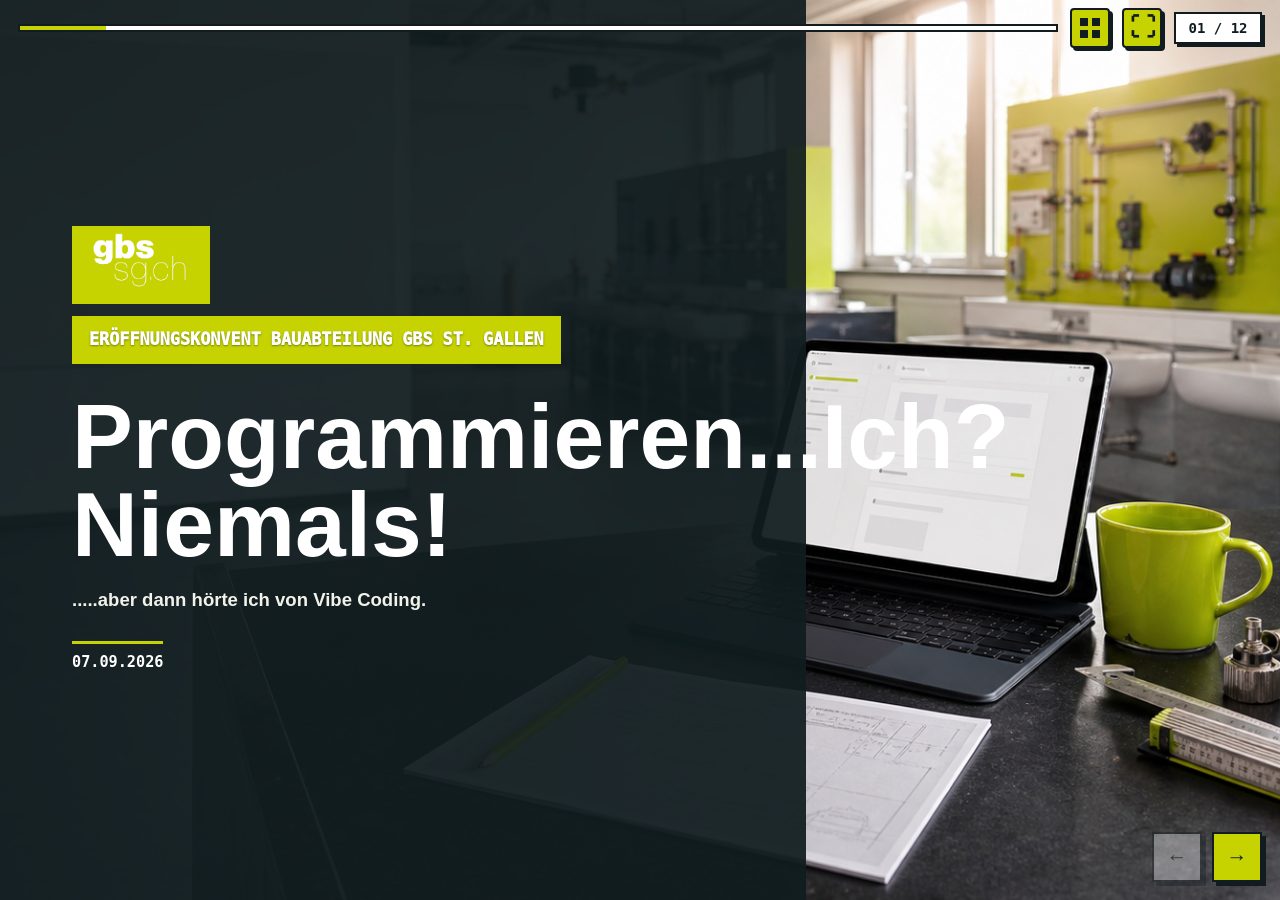
==== commit 543222d9: "Polish presentation mockups and interactions" ====
--- a/index.html
+++ b/index.html
@@ -6,10 +6,10 @@
   <meta name="theme-color" content="#C6D300">
   <meta name="description" content="Vibecoding im Unterricht: eine interaktive Kurzpräsentation für Lehrpersonen der GBS St. Gallen.">
   <title>Vibecoding im Unterricht</title>
-  <link rel="manifest" href="manifest.json?v=4.2.5">
+  <link rel="manifest" href="manifest.json?v=4.2.8">
   <link rel="icon" href="icons/icon-192.svg" type="image/svg+xml">
   <link rel="apple-touch-icon" href="icons/icon-180.png">
-  <link rel="stylesheet" href="style.css?v=4.2.5">
+  <link rel="stylesheet" href="style.css?v=4.2.8">
 </head>
 <body class="deck-page">
   <a class="skip-link" href="#deck">Zum Inhalt springen</a>
@@ -81,7 +81,7 @@
           <button class="cycle-node cycle-left" data-cycle="3" type="button"><span class="cycle-node-copy"><small>4</small><b>Verbessern</b></span></button>
         </div>
         <div class="cycle-core"><span class="cycle-direction" aria-hidden="true">↻</span><strong>Vibecoding</strong><p id="cycle-text">Erkläre das Problem und den kleinsten nützlichen Ablauf.</p></div>
-        <button class="cycle-auto-button" id="cycle-auto" type="button" aria-pressed="false" aria-label="Kreislauf automatisch abspielen" title="Kreislauf automatisch abspielen">⚙</button>
+        <button class="cycle-auto-button" id="cycle-auto" type="button" aria-pressed="false" aria-label="Kreislauf automatisch abspielen" title="Kreislauf automatisch abspielen"><span aria-hidden="true">↻</span><b id="cycle-auto-label">Kreislauf starten</b></button>
       </div>
     </section>
 
@@ -148,9 +148,8 @@
     <section class="slide check-slide" data-title="Zurück zu Codex">
       <p class="eyebrow">Der Live-Check</p>
       <h2>Wir schauen uns das Resultat der «Bild der Woche»-Funktion an.</h2>
-      <p class="lead">Wir öffnen den Demo-Ordner, prüfen die Dateien und laden genau diesen Stand auf die Domain.</p>
-      <div class="deploy-keywords" aria-label="Ablauf für den Live-Test"><span>Dateien prüfen</span><span>Domain öffnen</span><span>Dateien hochladen</span><span>Live testen</span><span>Rückweg behalten</span></div>
-      <div class="control-note"><b>Der Coding-Agent könnte auch veröffentlichen</b><p>Mit den passenden Zugriffsrechten wären Uploads per Git, SFTP, FTP oder Hosting-Schnittstelle automatisierbar. Für diese Demo lade ich bewusst selbst hoch und sehe dabei jede Datei.</p><button id="demo-folder-open" class="folder-open-button" type="button">Demo-Ordner öffnen</button><p class="folder-open-status" id="demo-folder-status" aria-live="polite">C:\Users\Tobias.Arnold\OneDrive - Kt. SG BLD\Desktop\VibeCoding GBS Bauabteilung</p></div>
+      <div class="deploy-keywords" aria-label="Ablauf für den Live-Test"><span>Dateien prüfen</span><span>Domain öffnen</span><span>Hochladen</span><span>Live testen</span></div>
+      <div class="control-note"><b>Der Coding-Agent könnte auch veröffentlichen</b><p>Mit den passenden Zugriffsrechten wäre auch der Upload automatisierbar. Heute lade ich die geprüften Dateien bewusst selbst hoch.</p><button id="demo-folder-open" class="folder-open-button" type="button">Demo-Ordner öffnen</button><p class="folder-open-status" id="demo-folder-status" aria-live="polite">C:\Users\Tobias.Arnold\OneDrive - Kt. SG BLD\Desktop\VibeCoding GBS Bauabteilung</p></div>
     </section>
 
     <section class="slide possibility-slide possibility-quote-slide" data-title="Der grösste Vorteil">
@@ -165,7 +164,7 @@
         <p class="thank-you">Vielen Dank. Ich hoffe, ich konnte euch neugierig machen.</p>
         <div class="knowledge-actions"><a class="mega-link" href="wissen.html">Infoseite öffnen <span>→</span></a></div>
       </div>
-      <button class="qr-wrap qr-enlarge-button" id="qr-enlarge" type="button" aria-label="QR-Code vergrössern" onclick="document.getElementById('qr-dialog').showModal()"><div class="qr-code"><img src="images/vibecoding-info-qr.svg?v=4.2.5" alt="QR-Code zur Vibecoding-Infoseite"></div><p id="qr-url" class="qr-url">https://ta-89.github.io/Vibecoding/wissen.html</p><span>Zum Vergrössern anklicken</span></button>
+      <button class="qr-wrap qr-enlarge-button" id="qr-enlarge" type="button" aria-label="QR-Code vergrössern" onclick="document.getElementById('qr-dialog').showModal()"><div class="qr-code"><img src="images/vibecoding-info-qr.svg?v=4.2.8" alt="QR-Code zur Vibecoding-Infoseite"></div><p id="qr-url" class="qr-url">https://ta-89.github.io/Vibecoding/wissen.html</p><span>Zum Vergrössern anklicken</span></button>
     </section>
   </main>
 
@@ -184,11 +183,11 @@
   <dialog id="qr-dialog" class="qr-dialog">
     <button class="dialog-close" id="qr-dialog-close" type="button" aria-label="QR-Code schliessen" onclick="this.closest('dialog').close()">×</button>
     <p>Na... neugierig?</p>
-    <img src="images/vibecoding-info-qr.svg?v=4.2.5" alt="QR-Code zur Vibecoding-Infoseite">
+    <img src="images/vibecoding-info-qr.svg?v=4.2.8" alt="QR-Code zur Vibecoding-Infoseite">
     <h2>Vielen Dank!</h2>
     <a href="wissen.html">Vibecoding-Infoseite öffnen</a>
   </dialog>
 
-  <script src="app.js?v=4.2.5"></script>
+  <script src="app.js?v=4.2.8"></script>
 </body>
 </html>
--- a/style.css
+++ b/style.css
@@ -127,11 +127,11 @@
 .title-slide { padding: 0; }
 .title-photo { position: absolute; inset: 0; background: var(--ink) url("images/hero-workshop.png") center / cover no-repeat; }
 .title-veil { position: absolute; inset: 0 auto 0 0; width: 63%; background: rgba(17, 28, 32, .93); }
-.title-gbs-logo { display: block; width: 138px; height: auto; margin: 0 0 12px; border: 3px solid #fff; }
+.title-gbs-logo { display: block; width: 138px; height: auto; margin: 0 0 12px; border: 0; }
 .title-copy { position: relative; z-index: 2; display: grid; align-content: center; width: 60%; height: 100%; padding: 78px 40px 78px 72px; color: #fff; }
 .title-copy .lead { margin-bottom: 0; color: #f1f2ea; }
 .vibecoding-mark { margin: 0 0 16px; color: var(--lime); font-family: var(--mono); font-size: 1.35rem; font-weight: 900; text-transform: uppercase; }
-.title-event-bar { width: fit-content; max-width: 100%; margin: 0 0 28px; padding: 12px 17px; background: #657000; color: #fff; font-family: var(--mono); font-size: 1.05rem; font-weight: 950; text-transform: uppercase; }
+.title-event-bar { width: fit-content; max-width: 100%; margin: 0 0 28px; padding: 12px 17px; background: var(--lime); color: #fff; font-family: var(--mono); font-size: 1.05rem; font-weight: 950; text-shadow: 0 1px 2px rgba(17, 28, 32, .45); text-transform: uppercase; }
 .title-whisper { margin: 18px 0 0; color: #f1f2ea; font-size: clamp(1rem, 1.45vw, 1.35rem); font-weight: 650; }
 .title-date { width: fit-content; margin: 28px 0 0; padding-top: 8px; border-top: 3px solid var(--lime); color: #fff; font-family: var(--mono); font-size: .95rem; font-weight: 900; }
 .slide:not(.title-slide):not(.story-slide):not(.possibility-slide)::after { position: absolute; z-index: 1; bottom: 18px; left: 22px; width: 42px; height: 42px; background: url("images/gbs-logo-black.png") center / contain no-repeat; content: ""; pointer-events: none; }
@@ -211,10 +211,11 @@
 .cycle-core strong { color: var(--lime); font-family: var(--display); font-size: 1.45rem; }
 .cycle-core p { margin: 12px 0 0; font-size: 1rem; }
 .cycle-direction { display: block; margin-bottom: 7px; color: var(--lime); font-size: 1.65rem; font-weight: 900; }
-.cycle-auto-button { position: absolute; z-index: 8; right: -76px; bottom: 32px; display: grid; place-items: center; width: 58px; height: 58px; border: 3px solid var(--ink); border-radius: 50%; background: var(--lime); color: var(--ink); cursor: pointer; font-size: 1.8rem; }
+.cycle-auto-button { position: absolute; z-index: 8; right: -190px; bottom: 34px; display: inline-flex; align-items: center; justify-content: center; gap: 9px; min-width: 178px; min-height: 54px; padding: 9px 14px; border: 3px solid var(--ink); border-radius: 6px; background: var(--lime); color: var(--ink); cursor: pointer; }
+.cycle-auto-button span { font-size: 1.55rem; font-weight: 950; line-height: 1; }
+.cycle-auto-button b { font-size: .88rem; white-space: nowrap; }
 .cycle-auto-button:hover, .cycle-auto-button:focus-visible { outline: 4px solid var(--blue-soft); outline-offset: 3px; }
-.cycle-auto-button.is-running { background: var(--ink); color: var(--lime); animation: gear-turn 4s linear infinite; }
-@keyframes gear-turn { to { transform: rotate(360deg); } }
+.cycle-auto-button.is-running { background: var(--ink); color: var(--lime); }
 
 /* Projektordner */
 .folder-layout { display: grid; grid-template-columns: minmax(300px, .8fr) minmax(460px, 1.2fr); gap: 70px; align-items: center; max-width: 1120px; margin-top: 44px; }
@@ -236,10 +237,10 @@
 .mini-page button { min-height: 34px; padding: 5px 12px; border: 2px solid var(--ink); background: var(--lime); font-weight: 900; }
 .file-live-preview[data-file-mode="css"] .mini-page { background: #edf5f7; box-shadow: inset 12px 0 0 var(--blue); }
 .file-live-preview[data-file-mode="css"] .mini-page b { color: var(--blue); }
-.file-live-preview[data-file-mode="js"] .mini-page button { animation: mini-button 750ms ease infinite alternate; }
+.file-live-preview[data-file-mode="js"] .mini-page button { animation: mini-button 2.6s ease-in-out infinite alternate; }
 .file-live-preview[data-file-mode="images"] .mini-page { min-height: 205px; background: #e8ece9 url("images/hero-workshop.png") center / contain no-repeat; }
 .file-live-preview[data-file-mode="images"] .mini-page > * { visibility: hidden; }
-@keyframes mini-button { to { transform: translateX(20px); background: var(--coral); } }
+@keyframes mini-button { to { transform: translateX(10px); background: var(--coral); } }
 .file-preview-copy span { display: inline-block; padding: 5px 8px; background: var(--ink); color: var(--lime); font-family: var(--mono); font-weight: 900; }
 .file-preview-copy b { display: block; margin-top: 17px; font-family: var(--display); font-size: 1.35rem; line-height: 1.2; }
 .file-preview-copy p { margin: 11px 0 0; color: var(--muted); line-height: 1.45; }
@@ -363,20 +364,14 @@
 .platform-gallery { display: grid; grid-template-columns: minmax(0, 1fr); gap: 18px; margin-top: 24px; }
 .platform-gallery.has-two { grid-template-columns: 1fr 1fr; }
 .platform-gallery figure { min-width: 0; margin: 0; }
-.platform-gallery img { display: block; width: 100%; height: min(58vh, 660px); border: 2px solid var(--line); background: #fff; object-fit: contain; }
-.platform-gallery.has-two img { height: min(52vh, 590px); }
+.platform-gallery img { display: block; max-width: 100%; }
 .platform-gallery figcaption { padding: 10px 4px 0; color: var(--muted); font-weight: 700; }
 .dialog-device { display: grid; justify-items: center; align-items: start; }
-.dialog-device-screen { position: relative; display: grid; place-items: center; max-width: 100%; background: #111b1f; cursor: pointer; }
-.dialog-device-screen img { position: absolute; inset: 22px 12px 14px; display: block; width: calc(100% - 24px); height: calc(100% - 36px); max-width: none; max-height: none; border: 0; background: #fff; object-fit: contain; }
-.dialog-device.desktop .dialog-device-screen { width: min(100%, 1040px); height: min(54vh, 610px); padding: 18px; border: 14px solid #697176; border-bottom-width: 20px; border-radius: 15px 15px 5px 5px; background: #697176; box-shadow: 0 14px 26px rgba(17, 28, 32, .22); }
-.dialog-device.desktop .dialog-device-screen::before { position: absolute; z-index: 2; top: 5px; left: 50%; width: 7px; height: 7px; border-radius: 50%; background: #20282c; content: ""; transform: translateX(-50%); }
-.dialog-device.desktop .dialog-device-screen::after { position: absolute; z-index: -1; right: -8%; bottom: -36px; left: -8%; height: 30px; border-radius: 2px 2px 22px 22px; background: #8e969a; box-shadow: 0 8px 12px rgba(17, 28, 32, .2); content: ""; }
-.dialog-device.desktop figcaption { margin-top: 42px; }
-.dialog-device.mobile .dialog-device-screen { width: min(100%, 300px); height: min(62vh, 650px); padding: 14px 8px 12px; border: 9px solid #242127; border-radius: 54px; background: #242127; box-shadow: -3px 0 0 #5b505f, 3px 0 0 #5b505f, 0 15px 28px rgba(17, 28, 32, .25); }
-.dialog-device.mobile .dialog-device-screen img { inset: 14px 8px 12px; width: calc(100% - 16px); height: calc(100% - 26px); border-radius: 39px; }
-.dialog-device.mobile .dialog-device-screen::before { position: absolute; z-index: 2; top: 9px; left: 50%; width: 88px; height: 25px; border-radius: 18px; background: #0c1114; content: ""; transform: translateX(-50%); }
-.dialog-device.mobile .dialog-device-screen::after { position: absolute; z-index: 2; bottom: 6px; left: 50%; width: 92px; height: 5px; border-radius: 8px; background: #7e8988; content: ""; transform: translateX(-50%); }
+.dialog-device-screen { position: relative; display: grid; place-items: center; max-width: 100%; cursor: pointer; }
+.dialog-device-screen .dialog-device-render { display: block; width: 100%; height: 100%; max-width: none; max-height: none; border: 0; object-fit: contain; filter: drop-shadow(0 16px 18px rgba(17, 28, 32, .22)); }
+.dialog-device.desktop .dialog-device-screen { width: min(100%, 860px, calc(147.108vh - 392px)); aspect-ratio: 1586 / 992; }
+.dialog-device.desktop figcaption { margin-top: 8px; }
+.dialog-device.mobile .dialog-device-screen { width: min(100%, 360px); aspect-ratio: 1024 / 1536; }
 .file-dialog-body { display: grid; grid-template-columns: 1fr 1fr; gap: 28px; margin-top: 26px; }
 .file-dialog-body > div { padding: 24px; border-top: 9px solid var(--lime); background: var(--panel); }
 .file-dialog-body > div:last-child { border-top-color: var(--blue); }
@@ -512,7 +507,7 @@
   .cycle-core { top: 106px; left: 106px; width: 138px; height: 138px; padding: 15px; }
   .cycle-core strong { font-size: .95rem; }
   .cycle-core p { font-size: .72rem; }
-  .cycle-auto-button { right: -2px; bottom: -58px; width: 50px; height: 50px; }
+  .cycle-auto-button { right: 0; bottom: -66px; min-width: 164px; min-height: 50px; }
   .folder-layout, .publish-routes, .quick-tools, .balance-grid, .possibility-scale, .knowledge-slide, .file-dialog-body, .knowledge-hero, .knowledge-cycle, .start-check, .knowledge-ideas, .prompt-formula, .knowledge-tools, .safety-list { grid-template-columns: 1fr; }
   .folder-layout { gap: 34px; margin-top: 40px; }
   .file-live-preview { grid-template-columns: 1fr; }
@@ -732,7 +727,7 @@
 .panel-label { display: inline-block; margin-bottom: 13px; color: #526167; font-family: var(--mono); font-size: .72rem; font-weight: 900; text-transform: uppercase; }
 
 .journey-intro.is-active { display: grid; grid-template-columns: minmax(0, 1.12fr) minmax(360px, .88fr); min-height: 100%; background: var(--ink); color: #fff; }
-.journey-intro-copy { align-self: start; width: min(820px, 100%); margin-left: max(28px, calc((100vw - 1240px) / 2)); padding: 44px 46px 54px 0; }
+.journey-intro-copy { align-self: center; width: 100%; margin-left: 0; padding: 44px 46px 54px max(28px, calc((100vw - 1240px) / 2)); }
 .journey-intro h1 { max-width: 780px; margin: 0; font-size: clamp(3.1rem, 5.6vw, 6.2rem); line-height: .94; overflow-wrap: anywhere; }
 .journey-intro .journey-lead { max-width: 720px; margin-top: 24px; color: #e1e7e4; }
 .journey-intro-visual { position: relative; min-height: 100%; margin: 0; overflow: hidden; border-left: 4px solid var(--lime); background: #d9ddda; }
@@ -943,7 +938,7 @@
 
 @media (max-width: 1000px) {
   .journey-intro.is-active { grid-template-columns: 1fr 37%; }
-  .journey-intro-copy { margin-left: 28px; }
+  .journey-intro-copy { padding-left: 28px; }
   .journey-intro h1 { font-size: clamp(2.8rem, 6vw, 5rem); }
   .example-grid { grid-template-columns: repeat(2, minmax(0, 1fr)); }
   .orbit-layout { grid-template-columns: minmax(390px, .9fr) minmax(300px, 1.1fr); gap: 30px; }
